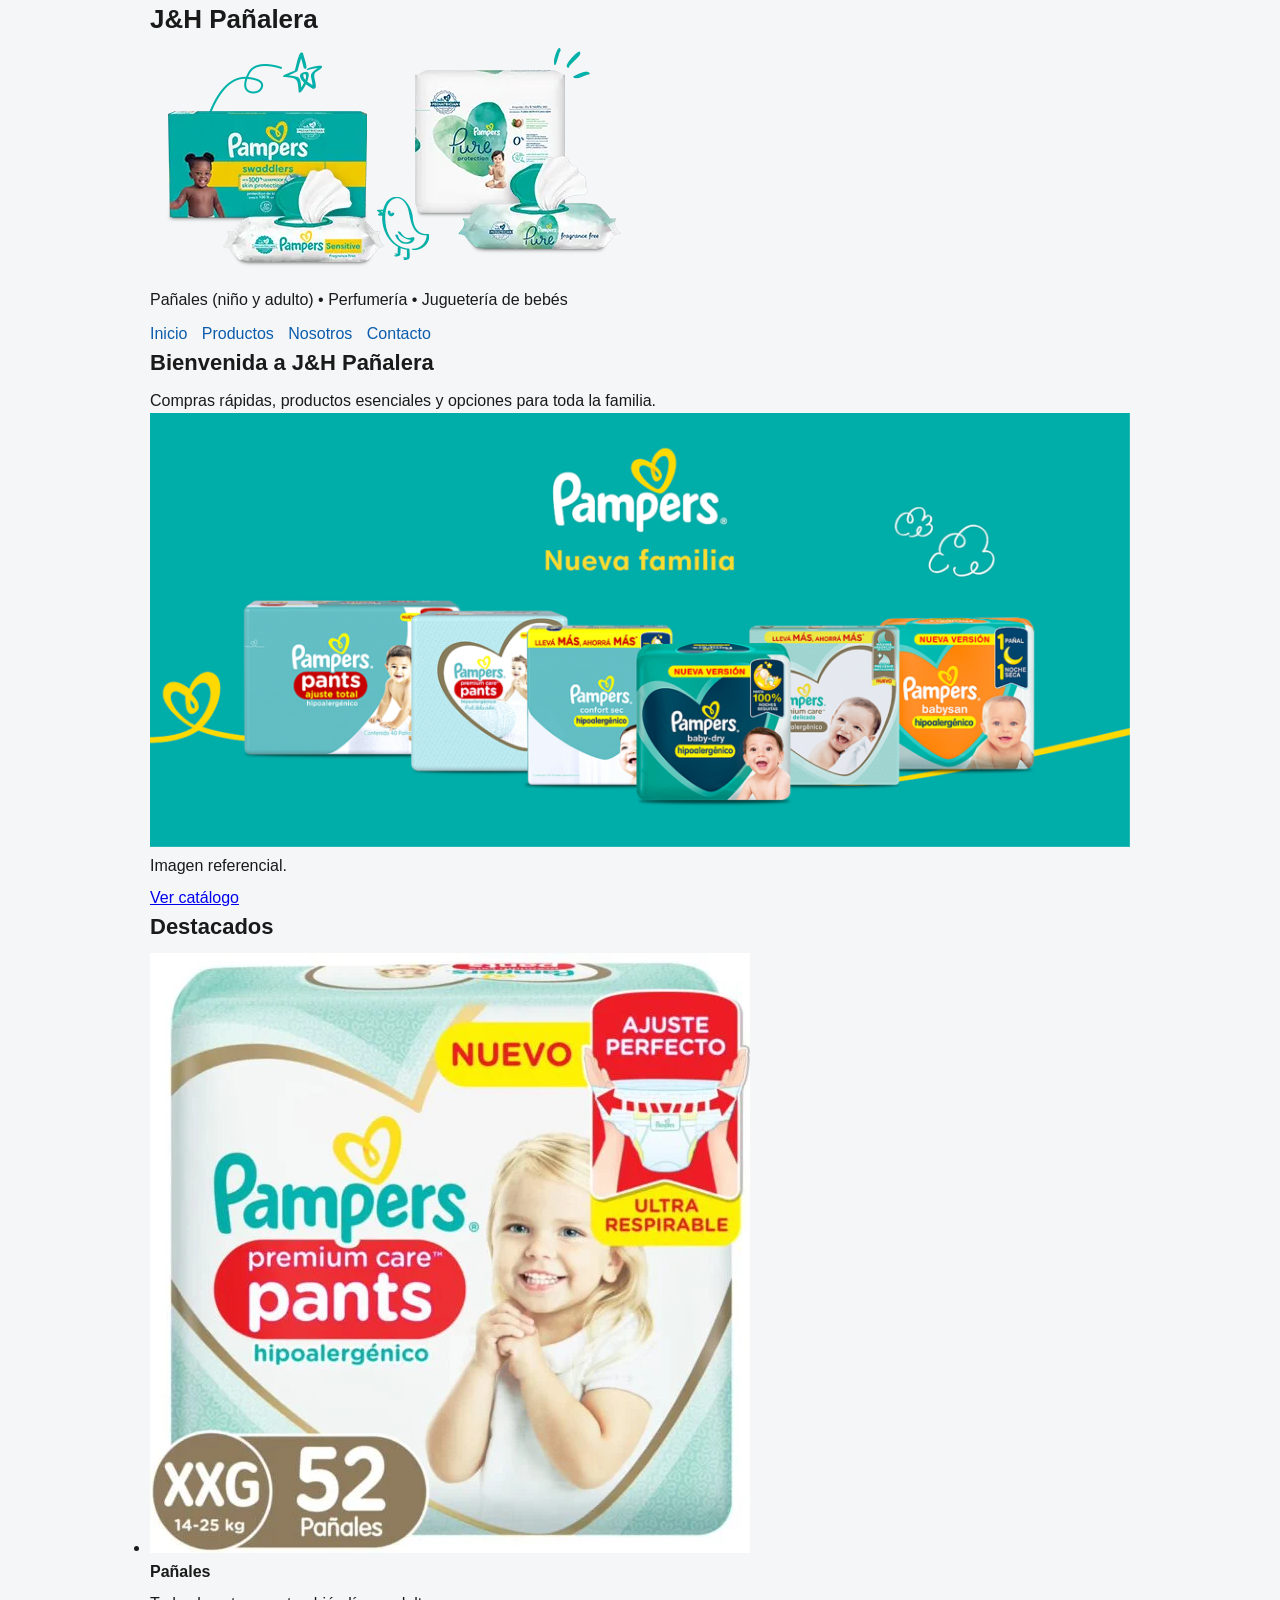
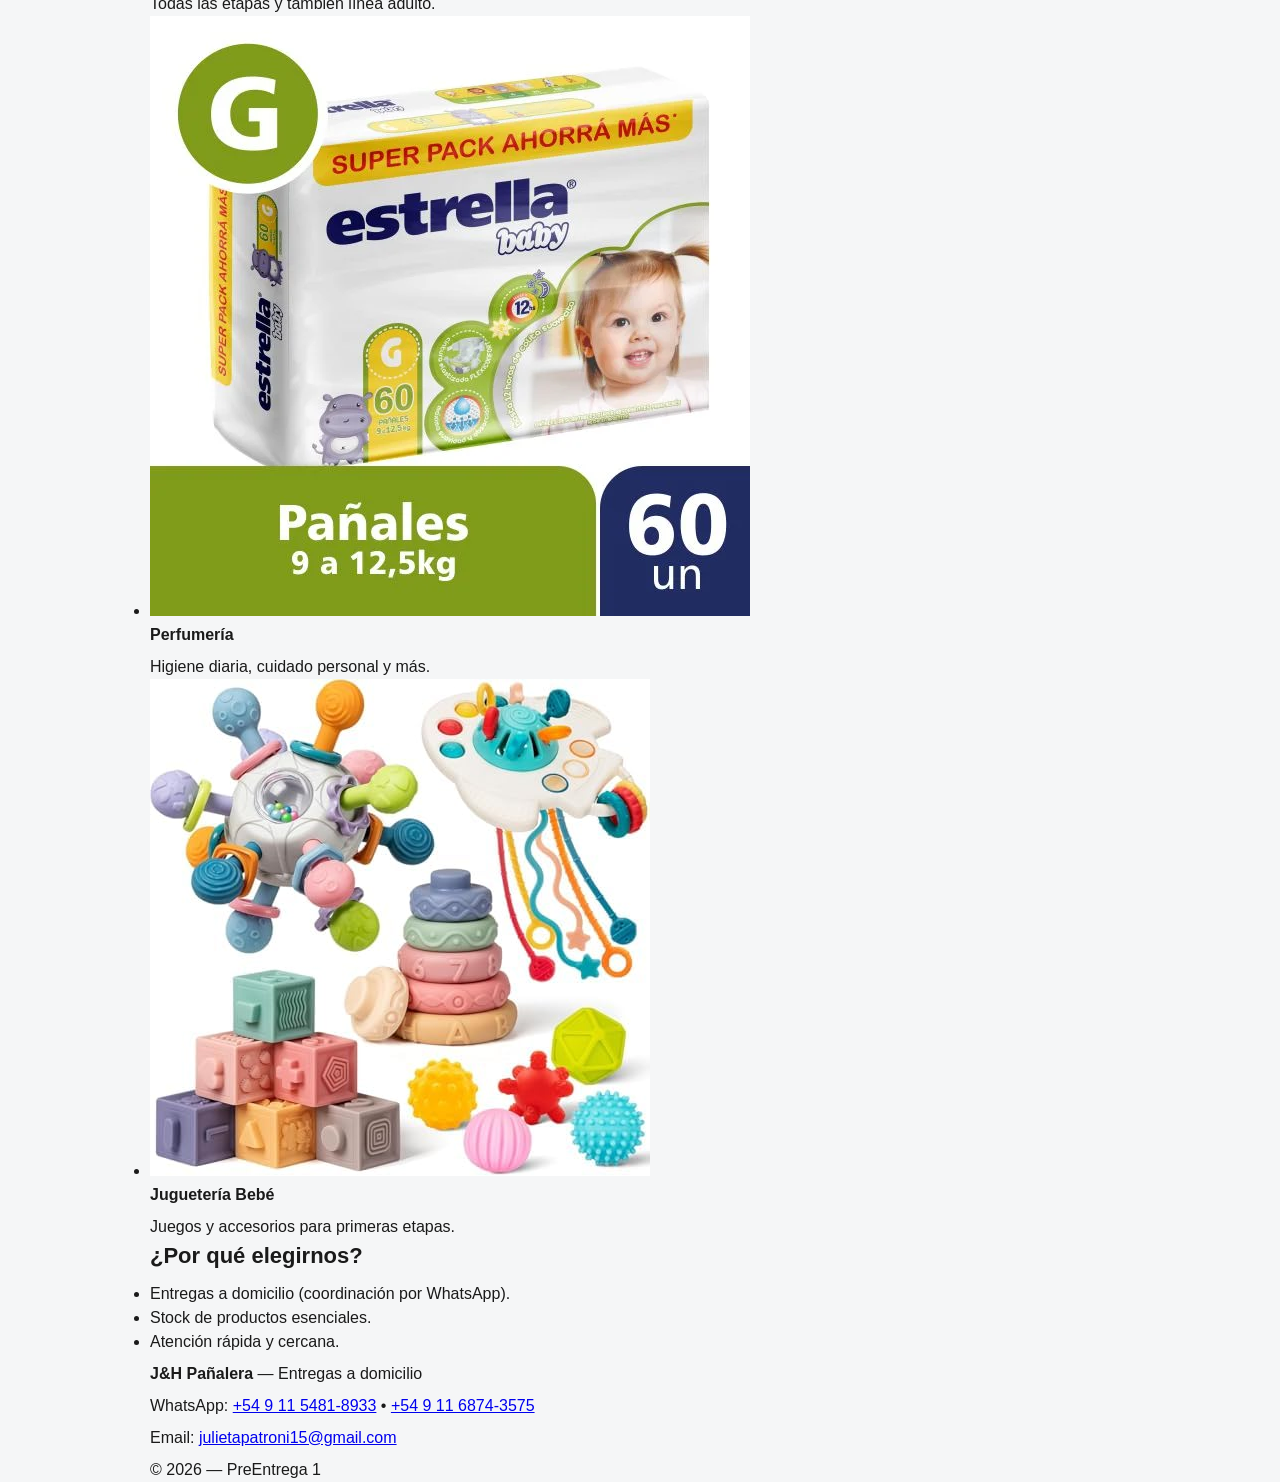
==== index.html @ 5f0626ed "1re commit" ====
<!--
  Proyecto: PreEntrega1Patroni
  Página: index.html
-->
<!doctype html>
<html lang="es">
<head>
  <meta charset="utf-8">
  <meta name="viewport" content="width=device-width, initial-scale=1">
  <title>J&amp;H Pañalera | Inicio</title>
  <link rel="stylesheet" href="css/styles.css">
</head>

<body>

<header class="site-header" id="top">
  <div class="container">
    <div class="brand">
      <h1>J&amp;H Pañalera</h1>
      <img src="img/product_catalogue_page_topbanner_D_481x234.webp" alt="">
      <p class="muted">Pañales (niño y adulto) • Perfumería • Juguetería de bebés</p>
    </div>

    <nav class="nav" aria-label="Navegación principal">
      <ul>
        <li><a href="index.html">Inicio</a></li>
        <li><a href="pages/productos.html">Productos</a></li>
        <li><a href="pages/nosotros.html">Nosotros</a></li>
        <li><a href="pages/contacto.html">Contacto</a></li>
      </ul>
    </nav>
  </div>
</header>

<main>
  <div class="container">

    
      <h2>Bienvenida a J&amp;H Pañalera</h2>
      <p>Compras rápidas, productos esenciales y opciones para toda la familia.</p>

      <figure>
        <img src="img/banner_agosto_23-1024x453.png" alt="Banner de J&amp;H Pañalera">
        <figcaption class="muted">Imagen referencial.</figcaption>
      </figure>

      <p class="cta">
        <a href="pages/productos.html">Ver catálogo</a>
      </p>
   

    
      <h2 id="titulo-destacados">Destacados</h2>

      <ul class="cards">
        <li class="card">
          <img src="img/thumbnail-9-600x600.webp" alt="Producto destacado 1: pañales">
          <h4>Pañales</h4>
          <p>Todas las etapas y también línea adulto.</p>
        </li>

        <li class="card">
          <img src="img/16096_1-1.webp" alt="Producto destacado 2: perfumería">
          <h4>Perfumería</h4>
          <p>Higiene diaria, cuidado personal y más.</p>
        </li>

        <li class="card">
          <img src="img/51p21TlgF2L._AC_.jpg" alt="Producto destacado 3: juguetería bebé">
          <h4>Juguetería Bebé</h4>
          <p>Juegos y accesorios para primeras etapas.</p>
        </li>
      </ul>
   

    
      <h2 id="titulo-beneficios">¿Por qué elegirnos?</h2>
      <ul class="bullets">
        <li>Entregas a domicilio (coordinación por WhatsApp).</li>
        <li>Stock de productos esenciales.</li>
        <li>Atención rápida y cercana.</li>
      </ul>
   

  </div>
</main>

<footer class="site-footer">
  <div class="container">
    <p><strong>J&amp;H Pañalera</strong> — Entregas a domicilio</p>
    <p class="small">
      WhatsApp:
      <a href="https://wa.me/5491154818933" target="_blank" rel="noopener">+54 9 11 5481-8933</a> •
      <a href="https://wa.me/5491168743575" target="_blank" rel="noopener">+54 9 11 6874-3575</a>
    </p>
    <p class="small">Email: <a href="mailto:julietapatroni15@gmail.com">julietapatroni15@gmail.com</a></p>
    <p class="small">© 2026 — PreEntrega 1</p>
  </div>
</footer>

</body>
</html>
---- css/styles.css ----
/* ===== RESETS ===== */
*{
  margin: 0;
  padding: 0;
}


/* ===== ETIQUETA ===== */
body{
  font-family: Arial, Helvetica, sans-serif;
  background-color: #f5f6f7;
  color: #1a1a1a;
  line-height: 1.5;
}

h1{ font-size: 26px; }
h2{ font-size: 22px; margin-bottom: 10px; }
p{ margin-top: 8px; }

img{
  max-width: 100%;
  height: auto;
}

/* ===== CLASS ===== */
.container{
  width: 92%;
  max-width: 980px;
  margin: 0 auto;
}




.nav ul{
  list-style: none;
  margin-top: 10px;
}

.nav li{
  display: inline-block;
  margin-right: 10px;
}

.nav a{
  text-decoration: none;
  color: #0b5cad;
}

.section{
  background-color: #ffffff;
  border: 1px solid #cccccc;
  padding: 14px;
  margin-top: 14px;
}

/* ===== Selectores por ID ===== */
#hero{
  border: 2px solid #0b5cad;
}

#contacto{
  border: 2px solid #1f7a35;
}


.mapa{
  width: 100%;
  height: 300px;
  border: 0;
}
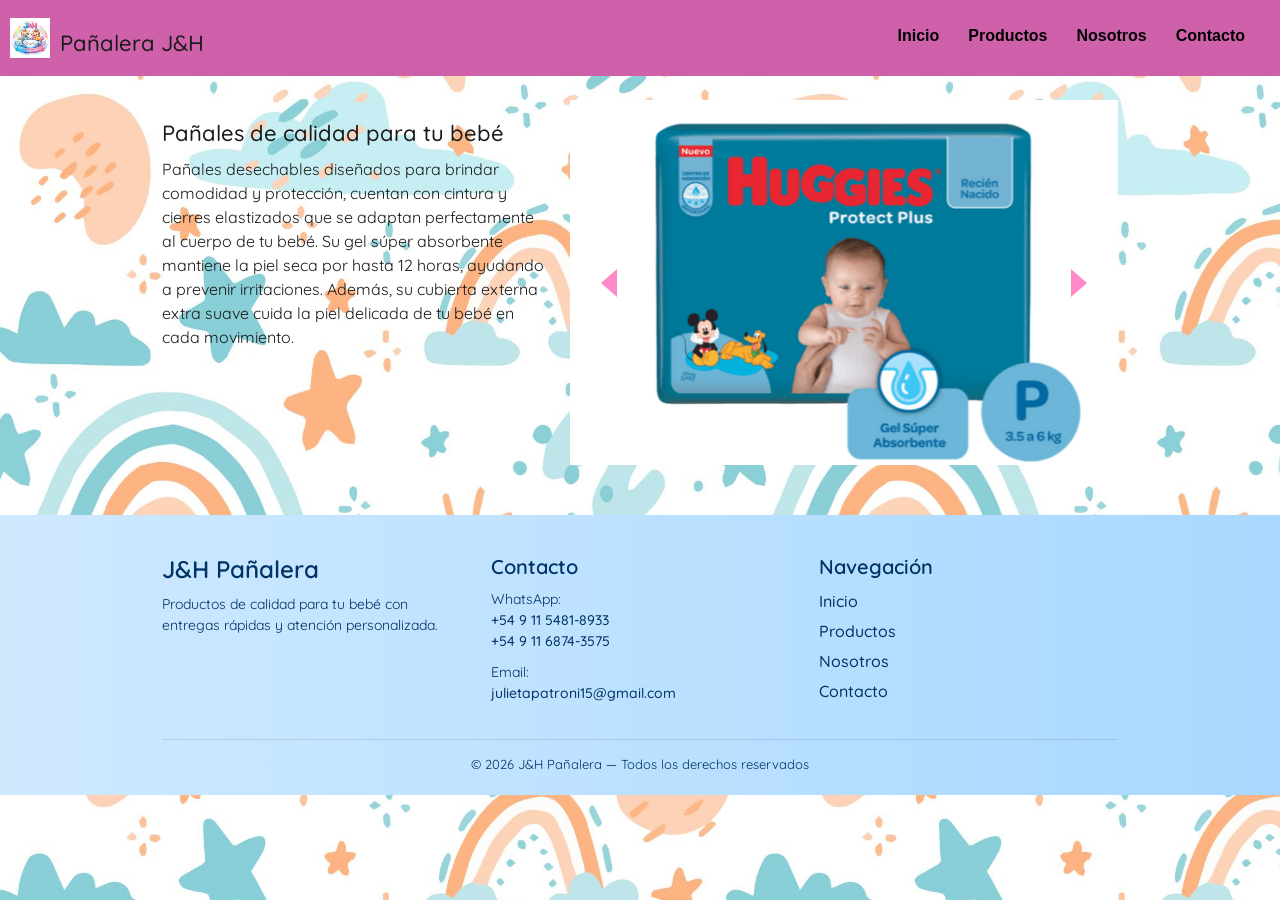
==== commit 187e865d: "Actualización del proyecto J&H Pañalera" ====
--- a/index.html
+++ b/index.html
@@ -1,102 +1,145 @@
-<!--
-  Proyecto: PreEntrega1Patroni
-  Página: index.html
--->
 <!doctype html>
 <html lang="es">
 <head>
   <meta charset="utf-8">
   <meta name="viewport" content="width=device-width, initial-scale=1">
   <title>J&amp;H Pañalera | Inicio</title>
+
+  <!-- Bootstrap -->
+  <link href="https://cdn.jsdelivr.net/npm/bootstrap@5.3.2/dist/css/bootstrap.min.css"
+        rel="stylesheet"
+        integrity="sha384-T3c6CoIi6uLrA9TneNEoa7RxnatzjcDSCmG1MXxSR1GAsXEV/Dwwykc2MPK8M2HN"
+        crossorigin="anonymous">
+
+  <!-- Google Font -->
+  <link href="https://fonts.googleapis.com/css2?family=Quicksand:wght@400;600&display=swap" rel="stylesheet">
+
+  <!-- Tu CSS -->
   <link rel="stylesheet" href="css/styles.css">
 </head>
 
 <body>
 
-<header class="site-header" id="top">
-  <div class="container">
-    <div class="brand">
-      <h1>J&amp;H Pañalera</h1>
-      <img src="img/product_catalogue_page_topbanner_D_481x234.webp" alt="">
-      <p class="muted">Pañales (niño y adulto) • Perfumería • Juguetería de bebés</p>
+<header>
+
+  <!-- BANNER -->
+  <div class="logo-jyh">
+    <img src="img/Diseño sin título.jpg" alt="Banner de J&H Pañalera">
+    <h2 class="nombre-empresa">Pañalera J&H</h2>
+  </div>
+
+  <nav class="nav" aria-label="Navegación principal">
+    <ul>
+      <li><a href="index.html">Inicio</a></li>
+      <li><a href="pages/productos.html">Productos</a></li>
+      <li><a href="pages/nosotros.html">Nosotros</a></li>
+      <li><a href="pages/contacto.html">Contacto</a></li>
+    </ul>
+  </nav>
+
+</header>
+
+<main class="container mt-4">
+
+  <div class="row align-items-start">
+
+    <!-- TEXTO -->
+    <div class="col-md-5">
+      <div class="parrafo-descripcion">
+
+        <h2>Pañales de calidad para tu bebé</h2>
+
+        <p class="parrafo_de_carrousel" id="parrafito">
+          Pañales desechables diseñados para brindar comodidad y protección,
+          cuentan con cintura y cierres elastizados que se adaptan perfectamente
+          al cuerpo de tu bebé. Su gel súper absorbente mantiene la piel seca
+          por hasta 12 horas, ayudando a prevenir irritaciones. Además,
+          su cubierta externa extra suave cuida la piel delicada de tu bebé
+          en cada movimiento.
+        </p>
+
+      </div>
     </div>
 
-    <nav class="nav" aria-label="Navegación principal">
-      <ul>
-        <li><a href="index.html">Inicio</a></li>
-        <li><a href="pages/productos.html">Productos</a></li>
-        <li><a href="pages/nosotros.html">Nosotros</a></li>
-        <li><a href="pages/contacto.html">Contacto</a></li>
-      </ul>
-    </nav>
+    <!-- CARRUSEL -->
+    <div class="col-md-7">
+      <div id="carouselExample" class="carousel slide">
+        <div class="carousel-inner">
+          <div class="carousel-item active">
+            <img src="img/protect-P-x1.png" class="d-block w-100" alt="">
+          </div>
+          <div class="carousel-item">
+            <img src="img/babydry-rn.png" class="d-block w-100" alt="">
+          </div>
+          <div class="carousel-item">
+            <img src="img/baby-sec-XG.png" class="d-block w-100" alt="">
+          </div>
+        </div>
+
+        <button class="carousel-control-prev" type="button"
+                data-bs-target="#carouselExample" data-bs-slide="prev">
+          <span class="carousel-control-prev-icon"></span>
+          <span class="visually-hidden">Previous</span>
+        </button>
+
+        <button class="carousel-control-next" type="button"
+                data-bs-target="#carouselExample" data-bs-slide="next">
+          <span class="carousel-control-next-icon"></span>
+          <span class="visually-hidden">Next</span>
+        </button>
+
+      </div>
+    </div>
+
   </div>
-</header>
 
-<main>
+</main>
+
+<footer class="footer-jyh">
   <div class="container">
 
-    
-      <h2>Bienvenida a J&amp;H Pañalera</h2>
-      <p>Compras rápidas, productos esenciales y opciones para toda la familia.</p>
+    <div class="footer-contenido">
 
-      <figure>
-        <img src="img/banner_agosto_23-1024x453.png" alt="Banner de J&amp;H Pañalera">
-        <figcaption class="muted">Imagen referencial.</figcaption>
-      </figure>
+      <div class="footer-col">
+        <h4>J&H Pañalera</h4>
+        <p>Productos de calidad para tu bebé con entregas rápidas y atención personalizada.</p>
+      </div>
 
-      <p class="cta">
-        <a href="pages/productos.html">Ver catálogo</a>
-      </p>
-   
+      <div class="footer-col">
+        <h5>Contacto</h5>
+        <p>
+          WhatsApp:<br>
+          <a href="https://wa.me/5491154818933" target="_blank">+54 9 11 5481-8933</a><br>
+          <a href="https://wa.me/5491168743575" target="_blank">+54 9 11 6874-3575</a>
+        </p>
+        <p>Email:<br>
+          <a href="mailto:julietapatroni15@gmail.com">julietapatroni15@gmail.com</a>
+        </p>
+      </div>
 
-    
-      <h2 id="titulo-destacados">Destacados</h2>
+      <div class="footer-col">
+        <h5>Navegación</h5>
+        <ul>
+          <li><a href="index.html">Inicio</a></li>
+          <li><a href="pages/productos.html">Productos</a></li>
+          <li><a href="pages/nosotros.html">Nosotros</a></li>
+          <li><a href="pages/contacto.html">Contacto</a></li>
+        </ul>
+      </div>
 
-      <ul class="cards">
-        <li class="card">
-          <img src="img/thumbnail-9-600x600.webp" alt="Producto destacado 1: pañales">
-          <h4>Pañales</h4>
-          <p>Todas las etapas y también línea adulto.</p>
-        </li>
+    </div>
 
-        <li class="card">
-          <img src="img/16096_1-1.webp" alt="Producto destacado 2: perfumería">
-          <h4>Perfumería</h4>
-          <p>Higiene diaria, cuidado personal y más.</p>
-        </li>
+    <div class="footer-bottom">
+      © 2026 J&H Pañalera — Todos los derechos reservados
+    </div>
 
-        <li class="card">
-          <img src="img/51p21TlgF2L._AC_.jpg" alt="Producto destacado 3: juguetería bebé">
-          <h4>Juguetería Bebé</h4>
-          <p>Juegos y accesorios para primeras etapas.</p>
-        </li>
-      </ul>
-   
-
-    
-      <h2 id="titulo-beneficios">¿Por qué elegirnos?</h2>
-      <ul class="bullets">
-        <li>Entregas a domicilio (coordinación por WhatsApp).</li>
-        <li>Stock de productos esenciales.</li>
-        <li>Atención rápida y cercana.</li>
-      </ul>
-   
-
-  </div>
-</main>
-
-<footer class="site-footer">
-  <div class="container">
-    <p><strong>J&amp;H Pañalera</strong> — Entregas a domicilio</p>
-    <p class="small">
-      WhatsApp:
-      <a href="https://wa.me/5491154818933" target="_blank" rel="noopener">+54 9 11 5481-8933</a> •
-      <a href="https://wa.me/5491168743575" target="_blank" rel="noopener">+54 9 11 6874-3575</a>
-    </p>
-    <p class="small">Email: <a href="mailto:julietapatroni15@gmail.com">julietapatroni15@gmail.com</a></p>
-    <p class="small">© 2026 — PreEntrega 1</p>
   </div>
 </footer>
 
+<!-- Bootstrap JS -->
+<script src="https://cdn.jsdelivr.net/npm/bootstrap@5.3.2/dist/js/bootstrap.bundle.min.js"
+        integrity="sha384-C6RzsynM9kWDrMNeT87bh95OGNyZPhcTNXj1NW7RuBCsyN/o0jlpcV8Qyq46cDfL"
+        crossorigin="anonymous"></script>
+
 </body>
-</html>
+</html>
--- a/css/styles.css
+++ b/css/styles.css
@@ -1,38 +1,68 @@
-
 /* ===== RESETS ===== */
 *{
   margin: 0;
   padding: 0;
-}
-
-
-/* ===== ETIQUETA ===== */
+  box-sizing: border-box;
+}
+
+html, body{
+  width: 100%;
+  height: 100%;
+}
+
+/* ===== BODY ===== */
 body{
-  font-family: Arial, Helvetica, sans-serif;
-  background-color: #f5f6f7;
+  margin: 0;
+  font-family: 'Quicksand', sans-serif;
   color: #1a1a1a;
   line-height: 1.5;
-}
-
+
+  background-image: url("../img/fondobebe.jpg");
+  background-size: cover;
+  background-position: center;
+  background-repeat: no-repeat;
+  background-attachment: fixed;
+}
+
+/* ===== HEADER ===== */
+header{
+  display: flex;
+  justify-content: space-between;
+  min-height: 70px;
+  background-color: rgb(206, 97, 170);
+  align-items: center;
+  padding: 10px;
+}
+
+.logo-jyh{
+  display: flex;
+  align-items: center;
+}
+
+.logo-jyh img{
+  height: 40px;
+  margin-right: 10px;
+}
+
+/* ===== TEXTOS ===== */
 h1{ font-size: 26px; }
-h2{ font-size: 22px; margin-bottom: 10px; }
+h2{ font-size: 22px; margin: 20px 0 10px 0; }
 p{ margin-top: 8px; }
 
 img{
   max-width: 100%;
   height: auto;
-}
-
-/* ===== CLASS ===== */
+  display: block;
+}
+
+/* ===== CONTENEDOR PRINCIPAL ===== */
 .container{
   width: 92%;
   max-width: 980px;
   margin: 0 auto;
 }
 
-
-
-
+/* ===== NAV ===== */
 .nav ul{
   list-style: none;
   margin-top: 10px;
@@ -40,14 +70,59 @@
 
 .nav li{
   display: inline-block;
-  margin-right: 10px;
+  margin-right: 15px;
 }
 
 .nav a{
   text-decoration: none;
-  color: #0b5cad;
-}
-
+  color: black;
+  font-weight: bold;
+  font-family: sans-serif;
+  padding-right: 10px;
+}
+
+.nav a:hover{
+  text-decoration: underline;
+  color: white;
+}
+
+@media (max-width: 700px){
+  header{
+    flex-direction: column;
+  }
+
+  nav{
+    padding: 10px 0px;
+  }
+}
+
+/* ===== BANNER ===== */
+.banner{
+  width: 100vw;
+  height: auto;
+  min-height: 150px;
+  background: linear-gradient(90deg, #ffd6ea, #cfe9ff);
+  overflow: hidden;
+  margin-left: calc(-50vw + 50%);
+  margin-top: 0;
+  margin-bottom: 0;
+  padding: 0;
+  display: flex;
+  align-items: center;
+  justify-content: center;
+  order: -1;
+}
+
+.banner img{
+  width: auto;
+  height: 100%;
+  max-width: 100%;
+  object-fit: contain;
+  object-position: center;
+  display: block;
+}
+
+/* ===== SECCIONES ===== */
 .section{
   background-color: #ffffff;
   border: 1px solid #cccccc;
@@ -55,18 +130,114 @@
   margin-top: 14px;
 }
 
-/* ===== Selectores por ID ===== */
-#hero{
-  border: 2px solid #0b5cad;
-}
-
-#contacto{
-  border: 2px solid #1f7a35;
-}
-
-
+/* ===== TARJETAS DESTACADOS ===== */
+.cards{
+  list-style: none;
+  margin-top: 15px;
+}
+
+.card{
+  background-color: #ffffff;
+  border: 1px solid #dddddd;
+  padding: 12px;
+  margin-bottom: 15px;
+}
+
+.card h4{
+  margin-top: 10px;
+}
+
+/* ===== LISTAS ===== */
+.bullets{
+  margin-top: 10px;
+  padding-left: 20px;
+}
+
+/* ===== MAPA ===== */
 .mapa{
   width: 100%;
   height: 300px;
   border: 0;
-}
+  margin-top: 15px;
+}
+
+/* ===== FOOTER ===== */
+.site-footer{
+  background-color: #ffffff;
+  padding: 15px 0;
+  margin-top: 25px;
+  border-top: 1px solid #cccccc;
+}
+
+.small{
+  font-size: 13px;
+  color: #555555;
+}
+
+/* Flechas rosa fuerte */
+.carousel-control-prev-icon {
+  background-image: url("data:image/svg+xml;charset=utf8,%3Csvg fill='%23ff1493' viewBox='0 0 16 16' xmlns='http://www.w3.org/2000/svg'%3E%3Cpath d='M11 1L3 8l8 7'/%3E%3C/svg%3E");
+}
+
+.carousel-control-next-icon {
+  background-image: url("data:image/svg+xml;charset=utf8,%3Csvg fill='%23ff1493' viewBox='0 0 16 16' xmlns='http://www.w3.org/2000/svg'%3E%3Cpath d='M5 1l8 7-8 7'/%3E%3C/svg%3E");
+}
+
+
+/* ===== FOOTER CELESTE ===== */
+.footer-jyh{
+  background: linear-gradient(90deg, #cfe9ff, #a8d8ff);
+  color: #003366;
+  padding: 40px 0 20px 0;
+  margin-top: 50px;
+}
+
+.footer-contenido{
+  display: flex;
+  justify-content: space-between;
+  gap: 30px;
+  flex-wrap: wrap;
+}
+
+.footer-col{
+  flex: 1;
+  min-width: 200px;
+}
+
+.footer-col h4,
+.footer-col h5{
+  margin-bottom: 10px;
+  font-weight: 600;
+}
+
+.footer-col p{
+  font-size: 14px;
+  margin-bottom: 10px;
+}
+
+.footer-col ul{
+  list-style: none;
+  padding: 0;
+}
+
+.footer-col ul li{
+  margin-bottom: 6px;
+}
+
+.footer-col a{
+  text-decoration: none;
+  color: #003366;
+  font-weight: 500;
+}
+
+.footer-col a:hover{
+  text-decoration: underline;
+}
+
+.footer-bottom{
+  text-align: center;
+  margin-top: 20px;
+  font-size: 13px;
+  border-top: 1px solid rgba(0,0,0,0.1);
+  padding-top: 15px;
+}
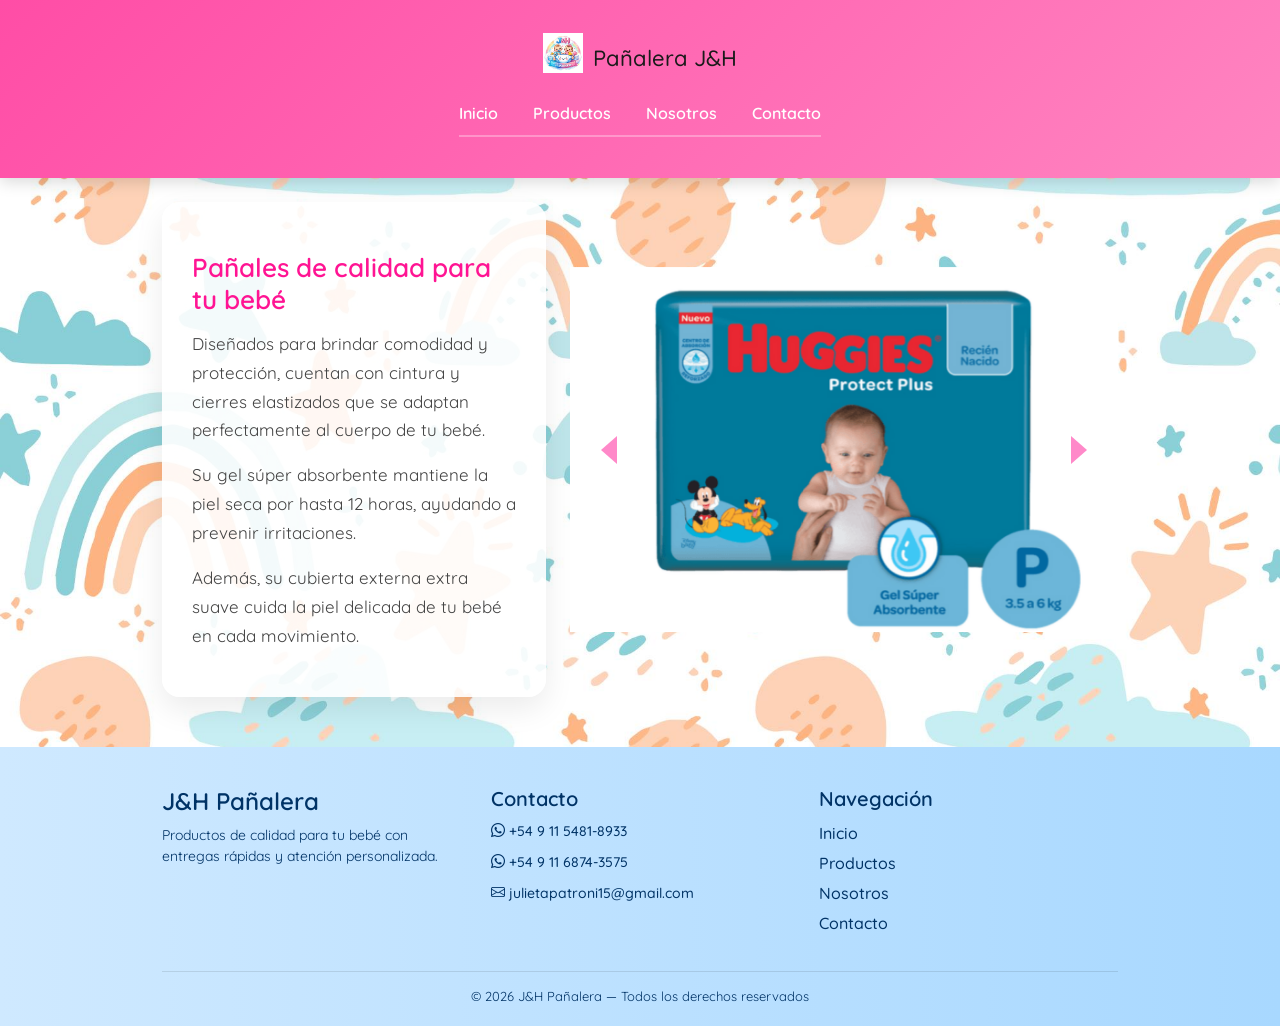
==== commit eeb3baff: "Actualización de nosotros contacto y producto repsonsive" ====
--- a/index.html
+++ b/index.html
@@ -8,11 +8,15 @@
   <!-- Bootstrap -->
   <link href="https://cdn.jsdelivr.net/npm/bootstrap@5.3.2/dist/css/bootstrap.min.css"
         rel="stylesheet"
-        integrity="sha384-T3c6CoIi6uLrA9TneNEoa7RxnatzjcDSCmG1MXxSR1GAsXEV/Dwwykc2MPK8M2HN"
         crossorigin="anonymous">
 
+  <!-- Bootstrap Icons -->
+  <link rel="stylesheet"
+        href="https://cdn.jsdelivr.net/npm/bootstrap-icons@1.11.1/font/bootstrap-icons.css">
+
   <!-- Google Font -->
-  <link href="https://fonts.googleapis.com/css2?family=Quicksand:wght@400;600&display=swap" rel="stylesheet">
+  <link href="https://fonts.googleapis.com/css2?family=Quicksand:wght@400;600;700&display=swap"
+        rel="stylesheet">
 
   <!-- Tu CSS -->
   <link rel="stylesheet" href="css/styles.css">
@@ -41,21 +45,30 @@
 
 <main class="container mt-4">
 
-  <div class="row align-items-start">
+  <div class="row align-items-center">
 
-    <!-- TEXTO -->
+    <!-- TEXTO PREMIUM -->
     <div class="col-md-5">
-      <div class="parrafo-descripcion">
+      <div class="parrafo-descripcion premium-texto">
 
-        <h2>Pañales de calidad para tu bebé</h2>
+        <h2 class="titulo-premium">
+          Pañales de calidad para tu bebé
+        </h2>
 
-        <p class="parrafo_de_carrousel" id="parrafito">
-          Pañales desechables diseñados para brindar comodidad y protección,
+        <p class="descripcion-premium">
+          Diseñados para brindar comodidad y protección,
           cuentan con cintura y cierres elastizados que se adaptan perfectamente
-          al cuerpo de tu bebé. Su gel súper absorbente mantiene la piel seca
-          por hasta 12 horas, ayudando a prevenir irritaciones. Además,
-          su cubierta externa extra suave cuida la piel delicada de tu bebé
-          en cada movimiento.
+          al cuerpo de tu bebé.
+        </p>
+
+        <p class="descripcion-premium">
+          Su gel súper absorbente mantiene la piel seca
+          por hasta 12 horas, ayudando a prevenir irritaciones.
+        </p>
+
+        <p class="descripcion-premium">
+          Además, su cubierta externa extra suave cuida la piel
+          delicada de tu bebé en cada movimiento.
         </p>
 
       </div>
@@ -79,13 +92,11 @@
         <button class="carousel-control-prev" type="button"
                 data-bs-target="#carouselExample" data-bs-slide="prev">
           <span class="carousel-control-prev-icon"></span>
-          <span class="visually-hidden">Previous</span>
         </button>
 
         <button class="carousel-control-next" type="button"
                 data-bs-target="#carouselExample" data-bs-slide="next">
           <span class="carousel-control-next-icon"></span>
-          <span class="visually-hidden">Next</span>
         </button>
 
       </div>
@@ -107,14 +118,28 @@
 
       <div class="footer-col">
         <h5>Contacto</h5>
+
         <p>
-          WhatsApp:<br>
-          <a href="https://wa.me/5491154818933" target="_blank">+54 9 11 5481-8933</a><br>
-          <a href="https://wa.me/5491168743575" target="_blank">+54 9 11 6874-3575</a>
+          <i class="bi bi-whatsapp footer-icon whatsapp"></i>
+          <a href="https://wa.me/5491154818933" target="_blank">
+            +54 9 11 5481-8933
+          </a>
         </p>
-        <p>Email:<br>
-          <a href="mailto:julietapatroni15@gmail.com">julietapatroni15@gmail.com</a>
+
+        <p>
+          <i class="bi bi-whatsapp footer-icon whatsapp"></i>
+          <a href="https://wa.me/5491168743575" target="_blank">
+            +54 9 11 6874-3575
+          </a>
         </p>
+
+        <p>
+          <i class="bi bi-envelope footer-icon mail"></i>
+          <a href="mailto:julietapatroni15@gmail.com">
+            julietapatroni15@gmail.com
+          </a>
+        </p>
+
       </div>
 
       <div class="footer-col">
@@ -136,10 +161,7 @@
   </div>
 </footer>
 
-<!-- Bootstrap JS -->
-<script src="https://cdn.jsdelivr.net/npm/bootstrap@5.3.2/dist/js/bootstrap.bundle.min.js"
-        integrity="sha384-C6RzsynM9kWDrMNeT87bh95OGNyZPhcTNXj1NW7RuBCsyN/o0jlpcV8Qyq46cDfL"
-        crossorigin="anonymous"></script>
+<script src="https://cdn.jsdelivr.net/npm/bootstrap@5.3.2/dist/js/bootstrap.bundle.min.js"></script>
 
 </body>
 </html>
--- a/css/styles.css
+++ b/css/styles.css
@@ -24,19 +24,23 @@
   background-attachment: fixed;
 }
 
-/* ===== HEADER ===== */
+/* ===== HEADER PREMIUM ===== */
 header{
   display: flex;
-  justify-content: space-between;
-  min-height: 70px;
-  background-color: rgb(206, 97, 170);
+  flex-direction: column;
   align-items: center;
-  padding: 10px;
+  justify-content: center;
+  padding: 25px 10px;
+  text-align: center;
+
+  background: linear-gradient(135deg, #ff4da6, #ff85c1);
+  box-shadow: 0 4px 15px rgba(0,0,0,0.15);
 }
 
 .logo-jyh{
   display: flex;
   align-items: center;
+  justify-content: center;
 }
 
 .logo-jyh img{
@@ -45,8 +49,17 @@
 }
 
 /* ===== TEXTOS ===== */
-h1{ font-size: 26px; }
-h2{ font-size: 22px; margin: 20px 0 10px 0; }
+h1{ 
+  font-size: 26px; 
+  color: white;
+  font-weight: 700;
+}
+
+h2{ 
+  font-size: 22px; 
+  margin: 20px 0 10px 0; 
+}
+
 p{ margin-top: 8px; }
 
 img{
@@ -62,37 +75,55 @@
   margin: 0 auto;
 }
 
-/* ===== NAV ===== */
+/* ===== NAV PREMIUM ===== */
 .nav ul{
   list-style: none;
-  margin-top: 10px;
+  display: flex;
+  justify-content: center;
+  gap: 35px;
+  margin-top: 20px;
+  padding: 0;
+  border-bottom: 2px solid rgba(255,255,255,0.3);
+  padding-bottom: 10px;
 }
 
 .nav li{
   display: inline-block;
-  margin-right: 15px;
 }
 
 .nav a{
+  position: relative;
   text-decoration: none;
-  color: black;
-  font-weight: bold;
-  font-family: sans-serif;
-  padding-right: 10px;
+  color: white;
+  font-weight: 600;
+  font-size: 16px;
+  transition: color 0.3s ease;
+}
+
+.nav a::after{
+  content: "";
+  position: absolute;
+  left: 0;
+  bottom: -6px;
+  width: 0%;
+  height: 2px;
+  background-color: white;
+  transition: width 0.3s ease;
+}
+
+.nav a:hover::after{
+  width: 100%;
 }
 
 .nav a:hover{
-  text-decoration: underline;
-  color: white;
-}
-
+  color: #ffe6f3;
+}
+
+/* ===== RESPONSIVE ===== */
 @media (max-width: 700px){
-  header{
-    flex-direction: column;
-  }
-
-  nav{
-    padding: 10px 0px;
+  .nav ul{
+    flex-wrap: wrap;
+    gap: 18px;
   }
 }
 
@@ -104,13 +135,10 @@
   background: linear-gradient(90deg, #ffd6ea, #cfe9ff);
   overflow: hidden;
   margin-left: calc(-50vw + 50%);
-  margin-top: 0;
-  margin-bottom: 0;
   padding: 0;
   display: flex;
   align-items: center;
   justify-content: center;
-  order: -1;
 }
 
 .banner img{
@@ -130,7 +158,7 @@
   margin-top: 14px;
 }
 
-/* ===== TARJETAS DESTACADOS ===== */
+/* ===== TARJETAS ===== */
 .cards{
   list-style: none;
   margin-top: 15px;
@@ -161,7 +189,7 @@
   margin-top: 15px;
 }
 
-/* ===== FOOTER ===== */
+/* ===== FOOTER ORIGINAL (NO TOCADO) ===== */
 .site-footer{
   background-color: #ffffff;
   padding: 15px 0;
@@ -174,17 +202,7 @@
   color: #555555;
 }
 
-/* Flechas rosa fuerte */
-.carousel-control-prev-icon {
-  background-image: url("data:image/svg+xml;charset=utf8,%3Csvg fill='%23ff1493' viewBox='0 0 16 16' xmlns='http://www.w3.org/2000/svg'%3E%3Cpath d='M11 1L3 8l8 7'/%3E%3C/svg%3E");
-}
-
-.carousel-control-next-icon {
-  background-image: url("data:image/svg+xml;charset=utf8,%3Csvg fill='%23ff1493' viewBox='0 0 16 16' xmlns='http://www.w3.org/2000/svg'%3E%3Cpath d='M5 1l8 7-8 7'/%3E%3C/svg%3E");
-}
-
-
-/* ===== FOOTER CELESTE ===== */
+/* ===== FOOTER CELESTE (TU VERSIÓN) ===== */
 .footer-jyh{
   background: linear-gradient(90deg, #cfe9ff, #a8d8ff);
   color: #003366;
@@ -241,3 +259,500 @@
   border-top: 1px solid rgba(0,0,0,0.1);
   padding-top: 15px;
 }
+
+/* ===== TEXTO PRODUCTO ===== */
+.parrafo-descripcion{
+  background-color: rgba(255,255,255,0.85);
+  padding: 20px;
+  border-radius: 12px;
+}
+
+.parrafo-descripcion h2{
+  font-weight: 600;
+  font-size: 26px;
+  color: #ff1493;
+  margin-bottom: 15px;
+}
+
+.parrafo-descripcion p{
+  font-size: 17px;
+  line-height: 1.7;
+  color: #444444;
+}
+
+/* ===== CAROUSEL FLECHAS ===== */
+.carousel-control-prev-icon {
+  background-image: url("data:image/svg+xml;charset=utf8,%3Csvg fill='%23ff1493' viewBox='0 0 16 16' xmlns='http://www.w3.org/2000/svg'%3E%3Cpath d='M11 1L3 8l8 7'/%3E%3C/svg%3E");
+}
+
+.carousel-control-next-icon {
+  background-image: url("data:image/svg+xml;charset=utf8,%3Csvg fill='%23ff1493' viewBox='0 0 16 16' xmlns='http://www.w3.org/2000/svg'%3E%3Cpath d='M5 1l8 7-8 7'/%3E%3C/svg%3E");
+}
+
+/* ===== SECCION PRODUCTOS FONDO ===== */
+#seccion-productos{
+  background-image: url("../img/bannerjyh.png");
+  background-size: cover;
+  background-position: center;
+  background-repeat: no-repeat;
+  padding: 50px;
+  border-radius: 10px;
+  position: relative;
+  overflow: hidden;
+}
+
+#seccion-productos::before{
+  content: "";
+  position: absolute;
+  inset: 0;
+  background: rgba(255,255,255,0.75);
+}
+
+#seccion-productos *{
+  position: relative;
+}
+
+
+<!--responsive--->
+
+/* ===========================
+   RESPONSIVE (MÓVIL/TABLET)
+   =========================== */
+@media (max-width: 768px){
+
+  /* Header: que todo quede centrado y el menú baje */
+  header{
+    padding: 18px 10px;
+  }
+
+  .logo-jyh{
+    flex-direction: column;
+    gap: 8px;
+  }
+
+  .logo-jyh img{
+    margin-right: 0;
+  }
+
+  .nav ul{
+    gap: 16px;
+    flex-wrap: wrap;
+    padding-bottom: 10px;
+  }
+
+  /* Sección productos: menos padding para que no se vea gigante */
+  #seccion-productos{
+    padding: 25px;
+  }
+
+  /* Texto del home: que no quede enorme */
+  .parrafo-descripcion{
+    padding: 15px;
+  }
+
+  .parrafo-descripcion h2{
+    font-size: 22px;
+  }
+
+  .parrafo-descripcion p{
+    font-size: 15px;
+  }
+
+  /* Cards: que ocupen todo el ancho */
+  .card{
+    width: 100%;
+  }
+
+  /* Footer: columnas una debajo de otra */
+  .footer-contenido{
+    flex-direction: column;
+    gap: 20px;
+  }
+
+  .footer-col{
+    min-width: 100%;
+  }
+}
+
+/* Extra: pantallas muy chicas */
+@media (max-width: 480px){
+  .nav ul{
+    gap: 12px;
+  }
+
+  #seccion-productos{
+    padding: 18px;
+  }
+}
+
+
+
+
+/* ===== ESTILO PREMIUM SECCIÓN PRODUCTOS ===== */
+
+#seccion-productos{
+  text-align: center;
+  color: #2c3e50; /* azul gris elegante */
+}
+
+#seccion-productos h2{
+  font-family: 'Quicksand', sans-serif;
+  font-weight: 700;
+  font-size: 34px;
+  color: #ff1493; /* rosa fuerte */
+  margin-bottom: 10px;
+  text-shadow: 0 2px 8px rgba(0,0,0,0.15);
+}
+
+#seccion-productos .muted{
+  font-size: 18px;
+  font-weight: 500;
+  color: #444;
+  margin-bottom: 20px;
+}
+
+#seccion-productos p{
+  font-size: 17px;
+}
+
+.tag{
+  display: inline-block;
+  background-color: #ffffff;
+  color: #ff1493;
+  padding: 8px 18px;
+  margin: 5px;
+  border-radius: 25px;
+  font-weight: 600;
+  box-shadow: 0 4px 12px rgba(0,0,0,0.08);
+  transition: all 0.3s ease;
+}
+
+.tag:hover{
+  background-color: #ff1493;
+  color: white;
+  transform: translateY(-3px);
+}
+
+
+
+/* ===== TEXTO IMPORTANTE ===== */
+
+.premium-texto{
+  background: rgba(255,255,255,0.9);
+  padding: 30px;
+  border-radius: 18px;
+  box-shadow: 0 12px 30px rgba(0,0,0,0.08);
+}
+
+.titulo-premium{
+  font-family: 'Quicksand', sans-serif;
+  font-weight: 700;
+  font-size: 30px;
+  color: #ff1493;
+  margin-bottom: 15px;
+}
+
+.descripcion-premium{
+  font-family: 'Quicksand', sans-serif;
+  font-size: 16px;
+  color: #444;
+  line-height: 1.7;
+}
+
+/* =========================
+   NOSOTROS - ESTILO TODDLER
+   ========================= */
+
+.nosotros-hero{
+  border-radius: 14px;
+  overflow: hidden;
+  background: rgba(255,255,255,0.92);
+  box-shadow: 0 14px 30px rgba(0,0,0,0.08);
+}
+
+/* Imagen grande a la izquierda */
+.nosotros-hero-img{
+  width: 100%;
+  height: 100%;
+  min-height: 320px;
+  object-fit: cover;
+  display: block;
+}
+
+/* Panel de texto a la derecha */
+.nosotros-hero-text{
+  padding: 32px;
+  height: 100%;
+}
+
+.nosotros-title{
+  font-size: 32px;
+  font-weight: 700;
+  margin-bottom: 10px;
+  color: #111;
+}
+
+.nosotros-subtitle{
+  font-size: 22px;
+  font-weight: 700;
+  margin-bottom: 14px;
+  color: #ff1493; /* rosa fuerte */
+}
+
+.nosotros-hero-text p{
+  font-size: 16px;
+  line-height: 1.7;
+  margin-bottom: 12px;
+  color: #222;
+}
+
+.nosotros-muted{
+  color: #555;
+}
+
+/* Cards de misión/visión/valores */
+.nosotros-card{
+  background: rgba(255,255,255,0.92);
+  border-radius: 14px;
+  padding: 18px 18px;
+  box-shadow: 0 10px 24px rgba(0,0,0,0.06);
+  height: 100%;
+}
+
+.nosotros-card h3{
+  font-size: 18px;
+  font-weight: 700;
+  margin-bottom: 8px;
+  color: #111;
+}
+
+/* Responsive: en móvil se apila */
+@media (max-width: 991px){
+  .nosotros-hero-text{
+    padding: 22px;
+  }
+  .nosotros-title{
+    font-size: 28px;
+  }
+}
+
+
+
+/* =========================
+   RESPONSIVE NOSOTROS
+   ========================= */
+
+/* Ajuste general: que no se rompa el contenedor */
+.nosotros-hero{
+  width: 100%;
+}
+
+/* Imagen siempre bien recortada */
+.nosotros-hero-img{
+  width: 100%;
+  height: 100%;
+  object-fit: cover;
+}
+
+/* Tablets y menos */
+@media (max-width: 991px){
+  .nosotros-hero-text{
+    padding: 22px;
+  }
+
+  .nosotros-title{
+    font-size: 26px;
+  }
+
+  .nosotros-subtitle{
+    font-size: 20px;
+  }
+
+  .nosotros-hero-text p{
+    font-size: 15px;
+  }
+
+  /* La imagen no tan alta en mobile/tablet */
+  .nosotros-hero-img{
+    min-height: 220px;
+    max-height: 260px;
+  }
+}
+
+/* Celulares */
+@media (max-width: 576px){
+  .nosotros-hero-text{
+    padding: 18px;
+  }
+
+  .nosotros-title{
+    font-size: 24px;
+  }
+
+  .nosotros-subtitle{
+    font-size: 18px;
+  }
+
+  .nosotros-hero-text p{
+    font-size: 14px;
+    line-height: 1.6;
+  }
+
+  /* imagen más bajita */
+  .nosotros-hero-img{
+    min-height: 180px;
+    max-height: 220px;
+  }
+}
+
+<!-- =========================
+   ESTILO PREMIUM CONTACTO
+   ========================= -->
+
+   /* =========================
+   CONTACTO - LAYOUT PRO
+   ========================= */
+
+.contacto-wrap{
+  padding: 0;
+}
+
+.contacto-card{
+  background: rgba(255,255,255,0.92);
+  border-radius: 14px;
+  padding: 22px;
+  box-shadow: 0 12px 28px rgba(0,0,0,0.08);
+}
+
+.contacto-title{
+  margin: 0 0 6px 0;
+  font-size: 28px;
+  font-weight: 700;
+  color: #111;
+}
+
+.contacto-subtitle{
+  margin: 0 0 18px 0;
+  color: #555;
+  font-size: 14px;
+}
+
+.contacto-mini-title{
+  margin: 0 0 10px 0;
+  font-size: 18px;
+  font-weight: 700;
+  color: #111;
+}
+
+.contacto-item{
+  display: flex;
+  gap: 12px;
+  align-items: flex-start;
+  margin-bottom: 14px;
+}
+
+.contacto-icon{
+  font-size: 20px;
+  line-height: 1;
+  margin-top: 2px;
+}
+
+.contacto-icon.wa{ color: #25D366; }
+.contacto-icon.mail{ color: #1061b1; }
+.contacto-icon.geo{ color: #ff1493; }
+
+.contacto-label{
+  font-size: 12px;
+  color: #777;
+  margin-bottom: 2px;
+}
+
+.contacto-link{
+  text-decoration: none;
+  font-weight: 600;
+  color: #111;
+}
+
+.contacto-link:hover{
+  text-decoration: underline;
+}
+
+.contacto-text{
+  color: #111;
+  font-weight: 600;
+}
+
+.contacto-sep{
+  margin: 16px 0;
+  border: 0;
+  border-top: 1px solid rgba(0,0,0,0.10);
+}
+
+/* Mapa */
+.contacto-mapa{
+  width: 100%;
+  height: 420px;
+  border: 0;
+  border-radius: 12px;
+}
+
+/* Responsive */
+@media (max-width: 991px){
+  .contacto-title{ font-size: 24px; }
+  .contacto-card{ padding: 18px; }
+  .contacto-mapa{ height: 320px; }
+}
+
+
+/* ===== CONTACTO RESPONSIVE EXTRA ===== */
+@media (max-width: 991px){
+  .contacto-card{
+    border-radius: 12px;
+  }
+  .contacto-mapa{
+    height: 300px;
+  }
+}
+
+@media (max-width: 575px){
+  .contacto-title{
+    font-size: 22px;
+  }
+  .contacto-subtitle{
+    font-size: 13px;
+  }
+  .contacto-item{
+    gap: 10px;
+  }
+  .contacto-icon{
+    font-size: 18px;
+  }
+  .contacto-mapa{
+    height: 260px;
+    border-radius: 10px;
+  }
+}
+
+/* ===== HEADER RESPONSIVE ===== */
+@media (max-width: 700px){
+  header{
+    flex-direction: column;
+    align-items: center;
+    text-align: center;
+    gap: 10px;
+  }
+
+  .logo-jyh{
+    justify-content: center;
+  }
+
+  .nav ul{
+    padding: 0;
+    margin-top: 0;
+  }
+
+  .nav li{
+    display: inline-block;
+    margin: 6px 10px;
+  }
+}
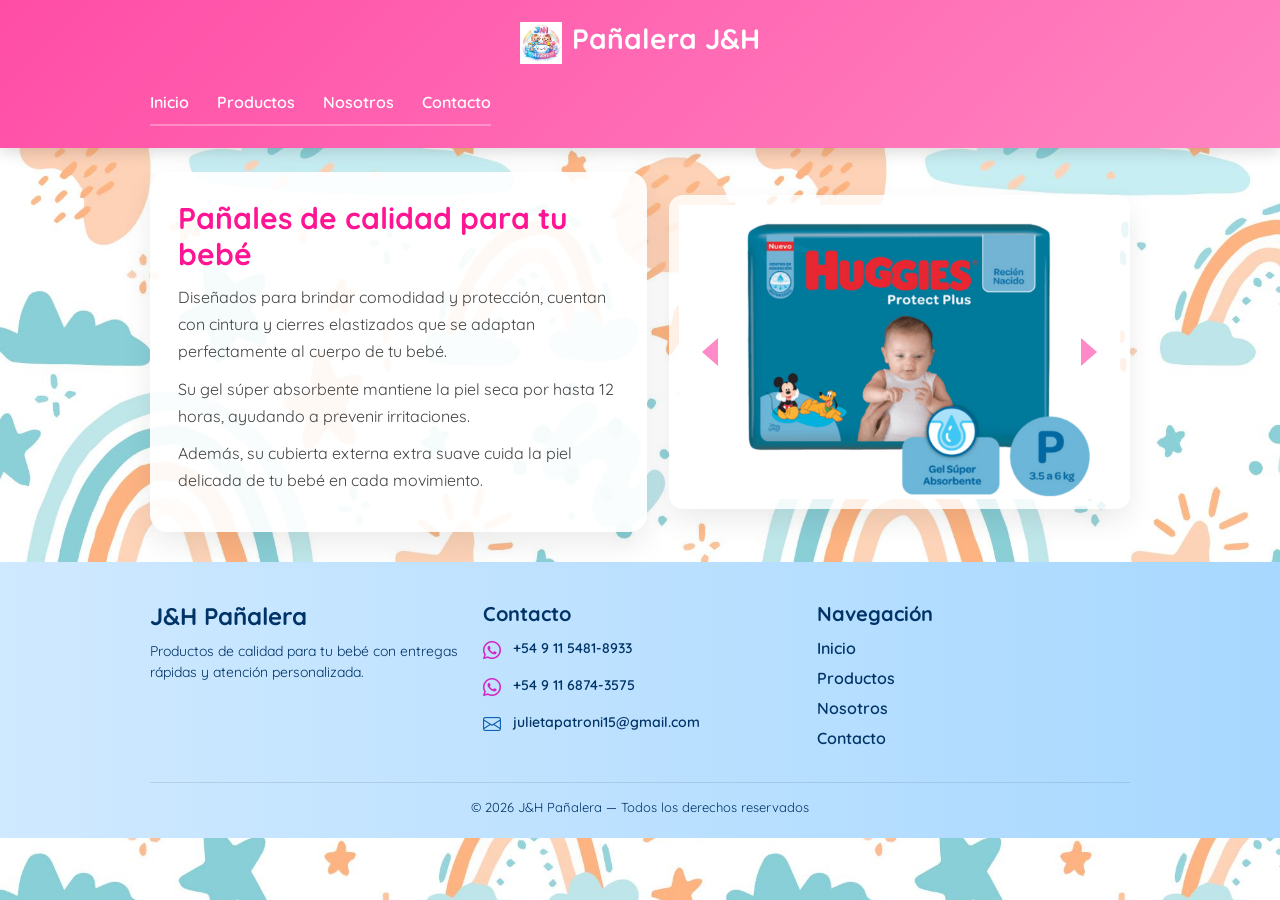
==== commit cd22d674: "Actualización del responsive" ====
--- a/index.html
+++ b/index.html
@@ -5,18 +5,14 @@
   <meta name="viewport" content="width=device-width, initial-scale=1">
   <title>J&amp;H Pañalera | Inicio</title>
 
-  <!-- Bootstrap -->
-  <link href="https://cdn.jsdelivr.net/npm/bootstrap@5.3.2/dist/css/bootstrap.min.css"
-        rel="stylesheet"
-        crossorigin="anonymous">
+  <!-- Bootstrap (solo para el Carousel) -->
+  <link href="https://cdn.jsdelivr.net/npm/bootstrap@5.3.2/dist/css/bootstrap.min.css" rel="stylesheet" crossorigin="anonymous">
 
   <!-- Bootstrap Icons -->
-  <link rel="stylesheet"
-        href="https://cdn.jsdelivr.net/npm/bootstrap-icons@1.11.1/font/bootstrap-icons.css">
+  <link rel="stylesheet" href="https://cdn.jsdelivr.net/npm/bootstrap-icons@1.11.1/font/bootstrap-icons.css">
 
   <!-- Google Font -->
-  <link href="https://fonts.googleapis.com/css2?family=Quicksand:wght@400;600;700&display=swap"
-        rel="stylesheet">
+  <link href="https://fonts.googleapis.com/css2?family=Quicksand:wght@400;600;700&display=swap" rel="stylesheet">
 
   <!-- Tu CSS -->
   <link rel="stylesheet" href="css/styles.css">
@@ -24,144 +20,117 @@
 
 <body>
 
-<header>
+<header class="site-header">
+  <div class="header-inner">
+    <div class="logo-jyh">
+      <img src="img/Diseño sin título.jpg" alt="Logo J&H Pañalera">
+      <h1 class="nombre-empresa">Pañalera J&amp;H</h1>
+    </div>
 
-  <!-- BANNER -->
-  <div class="logo-jyh">
-    <img src="img/Diseño sin título.jpg" alt="Banner de J&H Pañalera">
-    <h2 class="nombre-empresa">Pañalera J&H</h2>
+    <nav class="nav" aria-label="Navegación principal">
+      <ul>
+        <li><a href="index.html">Inicio</a></li>
+        <li><a href="pages/productos.html">Productos</a></li>
+        <li><a href="pages/nosotros.html">Nosotros</a></li>
+        <li><a href="pages/contacto.html">Contacto</a></li>
+      </ul>
+    </nav>
   </div>
-
-  <nav class="nav" aria-label="Navegación principal">
-    <ul>
-      <li><a href="index.html">Inicio</a></li>
-      <li><a href="pages/productos.html">Productos</a></li>
-      <li><a href="pages/nosotros.html">Nosotros</a></li>
-      <li><a href="pages/contacto.html">Contacto</a></li>
-    </ul>
-  </nav>
-
 </header>
 
-<main class="container mt-4">
+<main class="page">
+  <section class="home-layout">
 
-  <div class="row align-items-center">
+    <div class="premium-texto">
+      <h2 class="titulo-premium">Pañales de calidad para tu bebé</h2>
 
-    <!-- TEXTO PREMIUM -->
-    <div class="col-md-5">
-      <div class="parrafo-descripcion premium-texto">
+      <p class="descripcion-premium">
+        Diseñados para brindar comodidad y protección, cuentan con cintura y cierres elastizados
+        que se adaptan perfectamente al cuerpo de tu bebé.
+      </p>
 
-        <h2 class="titulo-premium">
-          Pañales de calidad para tu bebé
-        </h2>
+      <p class="descripcion-premium">
+        Su gel súper absorbente mantiene la piel seca por hasta 12 horas, ayudando a prevenir irritaciones.
+      </p>
 
-        <p class="descripcion-premium">
-          Diseñados para brindar comodidad y protección,
-          cuentan con cintura y cierres elastizados que se adaptan perfectamente
-          al cuerpo de tu bebé.
-        </p>
+      <p class="descripcion-premium">
+        Además, su cubierta externa extra suave cuida la piel delicada de tu bebé en cada movimiento.
+      </p>
+    </div>
 
-        <p class="descripcion-premium">
-          Su gel súper absorbente mantiene la piel seca
-          por hasta 12 horas, ayudando a prevenir irritaciones.
-        </p>
+    <div class="home-carousel">
+      <div id="carouselExample" class="carousel slide">
+        <div class="carousel-inner">
+          <div class="carousel-item active">
+            <img src="img/protect-P-x1.png" class="d-block w-100" alt="Pañales Protect Plus">
+          </div>
+          <div class="carousel-item">
+            <img src="img/babydry-rn.png" class="d-block w-100" alt="Pañales Baby Dry RN">
+          </div>
+          <div class="carousel-item">
+            <img src="img/baby-sec-XG.png" class="d-block w-100" alt="Pañales Baby Sec XG">
+          </div>
+        </div>
 
-        <p class="descripcion-premium">
-          Además, su cubierta externa extra suave cuida la piel
-          delicada de tu bebé en cada movimiento.
-        </p>
+        <button class="carousel-control-prev" type="button" data-bs-target="#carouselExample" data-bs-slide="prev">
+          <span class="carousel-control-prev-icon" aria-hidden="true"></span>
+          <span class="visually-hidden">Anterior</span>
+        </button>
 
+        <button class="carousel-control-next" type="button" data-bs-target="#carouselExample" data-bs-slide="next">
+          <span class="carousel-control-next-icon" aria-hidden="true"></span>
+          <span class="visually-hidden">Siguiente</span>
+        </button>
       </div>
     </div>
 
-    <!-- CARRUSEL -->
-    <div class="col-md-7">
-      <div id="carouselExample" class="carousel slide">
-        <div class="carousel-inner">
-          <div class="carousel-item active">
-            <img src="img/protect-P-x1.png" class="d-block w-100" alt="">
-          </div>
-          <div class="carousel-item">
-            <img src="img/babydry-rn.png" class="d-block w-100" alt="">
-          </div>
-          <div class="carousel-item">
-            <img src="img/baby-sec-XG.png" class="d-block w-100" alt="">
-          </div>
-        </div>
+  </section>
+</main>
 
-        <button class="carousel-control-prev" type="button"
-                data-bs-target="#carouselExample" data-bs-slide="prev">
-          <span class="carousel-control-prev-icon"></span>
-        </button>
+<footer class="footer-jyh">
+  <div class="footer-inner">
 
-        <button class="carousel-control-next" type="button"
-                data-bs-target="#carouselExample" data-bs-slide="next">
-          <span class="carousel-control-next-icon"></span>
-        </button>
+    <div class="footer-col">
+      <h4>J&amp;H Pañalera</h4>
+      <p>Productos de calidad para tu bebé con entregas rápidas y atención personalizada.</p>
+    </div>
 
-      </div>
+    <div class="footer-col">
+      <h5>Contacto</h5>
+
+      <p>
+        <i class="bi bi-whatsapp footer-icon whatsapp"></i>
+        <a href="https://wa.me/5491154818933" target="_blank" rel="noopener">+54 9 11 5481-8933</a>
+      </p>
+
+      <p>
+        <i class="bi bi-whatsapp footer-icon whatsapp"></i>
+        <a href="https://wa.me/5491168743575" target="_blank" rel="noopener">+54 9 11 6874-3575</a>
+      </p>
+
+      <p>
+        <i class="bi bi-envelope footer-icon mail"></i>
+        <a href="mailto:julietapatroni15@gmail.com">julietapatroni15@gmail.com</a>
+      </p>
+    </div>
+
+    <div class="footer-col">
+      <h5>Navegación</h5>
+      <ul>
+        <li><a href="index.html">Inicio</a></li>
+        <li><a href="pages/productos.html">Productos</a></li>
+        <li><a href="pages/nosotros.html">Nosotros</a></li>
+        <li><a href="pages/contacto.html">Contacto</a></li>
+      </ul>
     </div>
 
   </div>
 
-</main>
-
-<footer class="footer-jyh">
-  <div class="container">
-
-    <div class="footer-contenido">
-
-      <div class="footer-col">
-        <h4>J&H Pañalera</h4>
-        <p>Productos de calidad para tu bebé con entregas rápidas y atención personalizada.</p>
-      </div>
-
-      <div class="footer-col">
-        <h5>Contacto</h5>
-
-        <p>
-          <i class="bi bi-whatsapp footer-icon whatsapp"></i>
-          <a href="https://wa.me/5491154818933" target="_blank">
-            +54 9 11 5481-8933
-          </a>
-        </p>
-
-        <p>
-          <i class="bi bi-whatsapp footer-icon whatsapp"></i>
-          <a href="https://wa.me/5491168743575" target="_blank">
-            +54 9 11 6874-3575
-          </a>
-        </p>
-
-        <p>
-          <i class="bi bi-envelope footer-icon mail"></i>
-          <a href="mailto:julietapatroni15@gmail.com">
-            julietapatroni15@gmail.com
-          </a>
-        </p>
-
-      </div>
-
-      <div class="footer-col">
-        <h5>Navegación</h5>
-        <ul>
-          <li><a href="index.html">Inicio</a></li>
-          <li><a href="pages/productos.html">Productos</a></li>
-          <li><a href="pages/nosotros.html">Nosotros</a></li>
-          <li><a href="pages/contacto.html">Contacto</a></li>
-        </ul>
-      </div>
-
-    </div>
-
-    <div class="footer-bottom">
-      © 2026 J&H Pañalera — Todos los derechos reservados
-    </div>
-
+  <div class="footer-bottom">
+    © 2026 J&amp;H Pañalera — Todos los derechos reservados
   </div>
 </footer>
 
 <script src="https://cdn.jsdelivr.net/npm/bootstrap@5.3.2/dist/js/bootstrap.bundle.min.js"></script>
-
 </body>
 </html>
--- a/css/styles.css
+++ b/css/styles.css
@@ -1,18 +1,10 @@
 /* ===== RESETS ===== */
-*{
-  margin: 0;
-  padding: 0;
-  box-sizing: border-box;
-}
-
-html, body{
-  width: 100%;
-  height: 100%;
-}
+*{ margin: 0; padding: 0; box-sizing: border-box; }
+
+html, body{ width: 100%; height: 100%; }
 
 /* ===== BODY ===== */
 body{
-  margin: 0;
   font-family: 'Quicksand', sans-serif;
   color: #1a1a1a;
   line-height: 1.5;
@@ -24,55 +16,42 @@
   background-attachment: fixed;
 }
 
-/* ===== HEADER PREMIUM ===== */
-header{
-  display: flex;
-  flex-direction: column;
+/* ===== LAYOUT GENERAL ===== */
+.page{
+  width: min(980px, 92%);
+  margin: 24px auto;
+}
+
+/* ===== HEADER PREMIUM (MISMO PARA TODAS) ===== */
+.site-header{
+  background: linear-gradient(135deg, #ff4da6, #ff85c1);
+  box-shadow: 0 4px 15px rgba(0,0,0,0.15);
+  padding: 22px 10px;
+}
+
+.header-inner{
+  width: min(980px, 92%);
+  margin: 0 auto;
+  text-align: center;
+}
+
+.logo-jyh{
+  display: flex;
   align-items: center;
   justify-content: center;
-  padding: 25px 10px;
-  text-align: center;
-
-  background: linear-gradient(135deg, #ff4da6, #ff85c1);
-  box-shadow: 0 4px 15px rgba(0,0,0,0.15);
-}
-
-.logo-jyh{
-  display: flex;
-  align-items: center;
-  justify-content: center;
+  gap: 10px;
 }
 
 .logo-jyh img{
-  height: 40px;
-  margin-right: 10px;
-}
-
-/* ===== TEXTOS ===== */
-h1{ 
-  font-size: 26px; 
-  color: white;
-  font-weight: 700;
-}
-
-h2{ 
-  font-size: 22px; 
-  margin: 20px 0 10px 0; 
-}
-
-p{ margin-top: 8px; }
-
-img{
-  max-width: 100%;
-  height: auto;
+  height: 42px;
+  width: auto;
   display: block;
 }
 
-/* ===== CONTENEDOR PRINCIPAL ===== */
-.container{
-  width: 92%;
-  max-width: 980px;
-  margin: 0 auto;
+.nombre-empresa{
+  font-size: 28px;
+  color: #fff;
+  font-weight: 700;
 }
 
 /* ===== NAV PREMIUM ===== */
@@ -80,15 +59,12 @@
   list-style: none;
   display: flex;
   justify-content: center;
-  gap: 35px;
-  margin-top: 20px;
-  padding: 0;
-  border-bottom: 2px solid rgba(255,255,255,0.3);
+  gap: 28px;
+  padding: 12px 0 0 0;
+  margin: 14px 0 0 0;
+  border-bottom: 2px solid rgba(255,255,255,0.30);
   padding-bottom: 10px;
-}
-
-.nav li{
-  display: inline-block;
+  flex-wrap: wrap;
 }
 
 .nav a{
@@ -97,7 +73,7 @@
   color: white;
   font-weight: 600;
   font-size: 16px;
-  transition: color 0.3s ease;
+  transition: color 0.25s ease;
 }
 
 .nav a::after{
@@ -107,370 +83,171 @@
   bottom: -6px;
   width: 0%;
   height: 2px;
-  background-color: white;
-  transition: width 0.3s ease;
+  background-color: #fff;
+  transition: width 0.25s ease;
+}
+
+.nav a:hover{
+  color: #ffe6f3;
 }
 
 .nav a:hover::after{
   width: 100%;
 }
 
-.nav a:hover{
-  color: #ffe6f3;
-}
-
-/* ===== RESPONSIVE ===== */
-@media (max-width: 700px){
-  .nav ul{
-    flex-wrap: wrap;
-    gap: 18px;
-  }
-}
-
-/* ===== BANNER ===== */
-.banner{
-  width: 100vw;
-  height: auto;
-  min-height: 150px;
-  background: linear-gradient(90deg, #ffd6ea, #cfe9ff);
+/* ===== TEXTOS ===== */
+h2{ font-size: 22px; margin: 0 0 12px 0; }
+p{ margin: 10px 0; }
+
+.muted{ color: #555; }
+
+/* ===== HOME: TEXTO + CAROUSEL ===== */
+.home-layout{
+  display: flex;
+  gap: 22px;
+  align-items: center;
+}
+
+.home-layout > *{
+  flex: 1;
+  min-width: 280px;
+}
+
+.home-carousel{
+  background: rgba(255,255,255,0.80);
+  border-radius: 14px;
+  padding: 10px;
+  box-shadow: 0 12px 28px rgba(0,0,0,0.08);
+}
+
+/* ===== TEXTO PREMIUM ===== */
+.premium-texto{
+  background: rgba(255,255,255,0.92);
+  padding: 28px;
+  border-radius: 18px;
+  box-shadow: 0 12px 30px rgba(0,0,0,0.08);
+}
+
+.titulo-premium{
+  font-weight: 700;
+  font-size: 30px;
+  color: #ff1493;
+  margin-bottom: 12px;
+}
+
+.descripcion-premium{
+  font-size: 16px;
+  color: #444;
+  line-height: 1.7;
+}
+
+/* ===== CAROUSEL FLECHAS ROSA FUERTE ===== */
+.carousel-control-prev-icon{
+  background-image: url("data:image/svg+xml;charset=utf8,%3Csvg fill='%23ff1493' viewBox='0 0 16 16' xmlns='http://www.w3.org/2000/svg'%3E%3Cpath d='M11 1L3 8l8 7'/%3E%3C/svg%3E");
+}
+.carousel-control-next-icon{
+  background-image: url("data:image/svg+xml;charset=utf8,%3Csvg fill='%23ff1493' viewBox='0 0 16 16' xmlns='http://www.w3.org/2000/svg'%3E%3Cpath d='M5 1l8 7-8 7'/%3E%3C/svg%3E");
+}
+
+/* ===== SECCIÓN PRODUCTOS (FONDO + TÍTULOS) ===== */
+.section{
+  background: rgba(255,255,255,0.90);
+  border: 1px solid rgba(0,0,0,0.10);
+  border-radius: 14px;
+  padding: 18px;
+  box-shadow: 0 10px 24px rgba(0,0,0,0.06);
+}
+
+#seccion-productos{
+  position: relative;
   overflow: hidden;
-  margin-left: calc(-50vw + 50%);
-  padding: 0;
-  display: flex;
-  align-items: center;
-  justify-content: center;
-}
-
-.banner img{
-  width: auto;
-  height: 100%;
-  max-width: 100%;
-  object-fit: contain;
-  object-position: center;
-  display: block;
-}
-
-/* ===== SECCIONES ===== */
-.section{
-  background-color: #ffffff;
-  border: 1px solid #cccccc;
-  padding: 14px;
-  margin-top: 14px;
-}
-
-/* ===== TARJETAS ===== */
-.cards{
-  list-style: none;
-  margin-top: 15px;
-}
-
-.card{
-  background-color: #ffffff;
-  border: 1px solid #dddddd;
-  padding: 12px;
-  margin-bottom: 15px;
-}
-
-.card h4{
-  margin-top: 10px;
-}
-
-/* ===== LISTAS ===== */
-.bullets{
-  margin-top: 10px;
-  padding-left: 20px;
-}
-
-/* ===== MAPA ===== */
-.mapa{
-  width: 100%;
-  height: 300px;
-  border: 0;
-  margin-top: 15px;
-}
-
-/* ===== FOOTER ORIGINAL (NO TOCADO) ===== */
-.site-footer{
-  background-color: #ffffff;
-  padding: 15px 0;
-  margin-top: 25px;
-  border-top: 1px solid #cccccc;
-}
-
-.small{
-  font-size: 13px;
-  color: #555555;
-}
-
-/* ===== FOOTER CELESTE (TU VERSIÓN) ===== */
-.footer-jyh{
-  background: linear-gradient(90deg, #cfe9ff, #a8d8ff);
-  color: #003366;
-  padding: 40px 0 20px 0;
-  margin-top: 50px;
-}
-
-.footer-contenido{
-  display: flex;
-  justify-content: space-between;
-  gap: 30px;
-  flex-wrap: wrap;
-}
-
-.footer-col{
-  flex: 1;
-  min-width: 200px;
-}
-
-.footer-col h4,
-.footer-col h5{
-  margin-bottom: 10px;
-  font-weight: 600;
-}
-
-.footer-col p{
-  font-size: 14px;
-  margin-bottom: 10px;
-}
-
-.footer-col ul{
-  list-style: none;
-  padding: 0;
-}
-
-.footer-col ul li{
-  margin-bottom: 6px;
-}
-
-.footer-col a{
-  text-decoration: none;
-  color: #003366;
-  font-weight: 500;
-}
-
-.footer-col a:hover{
-  text-decoration: underline;
-}
-
-.footer-bottom{
-  text-align: center;
-  margin-top: 20px;
-  font-size: 13px;
-  border-top: 1px solid rgba(0,0,0,0.1);
-  padding-top: 15px;
-}
-
-/* ===== TEXTO PRODUCTO ===== */
-.parrafo-descripcion{
-  background-color: rgba(255,255,255,0.85);
-  padding: 20px;
-  border-radius: 12px;
-}
-
-.parrafo-descripcion h2{
-  font-weight: 600;
-  font-size: 26px;
-  color: #ff1493;
-  margin-bottom: 15px;
-}
-
-.parrafo-descripcion p{
-  font-size: 17px;
-  line-height: 1.7;
-  color: #444444;
-}
-
-/* ===== CAROUSEL FLECHAS ===== */
-.carousel-control-prev-icon {
-  background-image: url("data:image/svg+xml;charset=utf8,%3Csvg fill='%23ff1493' viewBox='0 0 16 16' xmlns='http://www.w3.org/2000/svg'%3E%3Cpath d='M11 1L3 8l8 7'/%3E%3C/svg%3E");
-}
-
-.carousel-control-next-icon {
-  background-image: url("data:image/svg+xml;charset=utf8,%3Csvg fill='%23ff1493' viewBox='0 0 16 16' xmlns='http://www.w3.org/2000/svg'%3E%3Cpath d='M5 1l8 7-8 7'/%3E%3C/svg%3E");
-}
-
-/* ===== SECCION PRODUCTOS FONDO ===== */
-#seccion-productos{
   background-image: url("../img/bannerjyh.png");
   background-size: cover;
   background-position: center;
   background-repeat: no-repeat;
-  padding: 50px;
-  border-radius: 10px;
-  position: relative;
-  overflow: hidden;
+  padding: 40px 22px;
+  text-align: center;
 }
 
 #seccion-productos::before{
   content: "";
   position: absolute;
   inset: 0;
-  background: rgba(255,255,255,0.75);
-}
-
-#seccion-productos *{
-  position: relative;
-}
-
-
-<!--responsive--->
-
-/* ===========================
-   RESPONSIVE (MÓVIL/TABLET)
-   =========================== */
-@media (max-width: 768px){
-
-  /* Header: que todo quede centrado y el menú baje */
-  header{
-    padding: 18px 10px;
-  }
-
-  .logo-jyh{
-    flex-direction: column;
-    gap: 8px;
-  }
-
-  .logo-jyh img{
-    margin-right: 0;
-  }
-
-  .nav ul{
-    gap: 16px;
-    flex-wrap: wrap;
-    padding-bottom: 10px;
-  }
-
-  /* Sección productos: menos padding para que no se vea gigante */
-  #seccion-productos{
-    padding: 25px;
-  }
-
-  /* Texto del home: que no quede enorme */
-  .parrafo-descripcion{
-    padding: 15px;
-  }
-
-  .parrafo-descripcion h2{
-    font-size: 22px;
-  }
-
-  .parrafo-descripcion p{
-    font-size: 15px;
-  }
-
-  /* Cards: que ocupen todo el ancho */
-  .card{
-    width: 100%;
-  }
-
-  /* Footer: columnas una debajo de otra */
-  .footer-contenido{
-    flex-direction: column;
-    gap: 20px;
-  }
-
-  .footer-col{
-    min-width: 100%;
-  }
-}
-
-/* Extra: pantallas muy chicas */
-@media (max-width: 480px){
-  .nav ul{
-    gap: 12px;
-  }
-
-  #seccion-productos{
-    padding: 18px;
-  }
-}
-
-
-
-
-/* ===== ESTILO PREMIUM SECCIÓN PRODUCTOS ===== */
-
-#seccion-productos{
-  text-align: center;
-  color: #2c3e50; /* azul gris elegante */
-}
+  background: rgba(255,255,255,0.78);
+}
+
+#seccion-productos *{ position: relative; }
 
 #seccion-productos h2{
-  font-family: 'Quicksand', sans-serif;
   font-weight: 700;
   font-size: 34px;
-  color: #ff1493; /* rosa fuerte */
+  color: #ff1493;
   margin-bottom: 10px;
   text-shadow: 0 2px 8px rgba(0,0,0,0.15);
 }
 
-#seccion-productos .muted{
-  font-size: 18px;
-  font-weight: 500;
-  color: #444;
-  margin-bottom: 20px;
-}
-
-#seccion-productos p{
-  font-size: 17px;
-}
+.tags{ margin-top: 12px; }
 
 .tag{
   display: inline-block;
-  background-color: #ffffff;
+  background-color: #fff;
   color: #ff1493;
-  padding: 8px 18px;
-  margin: 5px;
-  border-radius: 25px;
+  padding: 8px 16px;
+  margin: 6px;
+  border-radius: 999px;
   font-weight: 600;
   box-shadow: 0 4px 12px rgba(0,0,0,0.08);
-  transition: all 0.3s ease;
+  transition: transform 0.2s ease, background-color 0.2s ease, color 0.2s ease;
 }
 
 .tag:hover{
   background-color: #ff1493;
   color: white;
-  transform: translateY(-3px);
-}
-
-
-
-/* ===== TEXTO IMPORTANTE ===== */
-
-.premium-texto{
-  background: rgba(255,255,255,0.9);
-  padding: 30px;
-  border-radius: 18px;
-  box-shadow: 0 12px 30px rgba(0,0,0,0.08);
-}
-
-.titulo-premium{
-  font-family: 'Quicksand', sans-serif;
-  font-weight: 700;
-  font-size: 30px;
-  color: #ff1493;
-  margin-bottom: 15px;
-}
-
-.descripcion-premium{
-  font-family: 'Quicksand', sans-serif;
-  font-size: 16px;
-  color: #444;
-  line-height: 1.7;
-}
+  transform: translateY(-2px);
+}
+
+/* ===== PRODUCTOS: 2 ARRIBA + 1 ABAJO ===== */
+.products-grid{
+  margin-top: 18px;
+  display: grid;
+  grid-template-columns: repeat(2, minmax(0, 1fr));
+  gap: 18px;
+  align-items: start;
+}
+
+.product-card{
+  border-radius: 14px;
+  overflow: hidden;
+  box-shadow: 0 10px 24px rgba(0,0,0,0.06);
+}
+
+.product-card--center{
+  grid-column: 1 / -1;
+  width: min(540px, 100%);
+  justify-self: center;
+}
+
+/* ===== LISTAS ===== */
+.bullets{ padding-left: 20px; margin-top: 10px; }
 
 /* =========================
    NOSOTROS - ESTILO TODDLER
    ========================= */
-
 .nosotros-hero{
-  border-radius: 14px;
+  display: flex;
+  align-items: stretch;
   overflow: hidden;
+  border-radius: 14px;
   background: rgba(255,255,255,0.92);
   box-shadow: 0 14px 30px rgba(0,0,0,0.08);
 }
 
-/* Imagen grande a la izquierda */
+.nosotros-hero-left,
+.nosotros-hero-right{
+  flex: 1;
+  min-width: 280px;
+}
+
 .nosotros-hero-img{
   width: 100%;
   height: 100%;
@@ -479,10 +256,8 @@
   display: block;
 }
 
-/* Panel de texto a la derecha */
-.nosotros-hero-text{
+.nosotros-hero-right{
   padding: 32px;
-  height: 100%;
 }
 
 .nosotros-title{
@@ -496,125 +271,51 @@
   font-size: 22px;
   font-weight: 700;
   margin-bottom: 14px;
-  color: #ff1493; /* rosa fuerte */
-}
-
-.nosotros-hero-text p{
-  font-size: 16px;
-  line-height: 1.7;
+  color: #ff1493;
+}
+
+.nosotros-muted{ color: #555; }
+
+.nosotros-info{
+  margin-top: 18px;
+}
+
+.nosotros-info-title{
   margin-bottom: 12px;
-  color: #222;
-}
-
-.nosotros-muted{
-  color: #555;
-}
-
-/* Cards de misión/visión/valores */
+  font-weight: 700;
+}
+
+.nosotros-grid{
+  display: grid;
+  grid-template-columns: repeat(3, minmax(0, 1fr));
+  gap: 14px;
+}
+
 .nosotros-card{
   background: rgba(255,255,255,0.92);
   border-radius: 14px;
-  padding: 18px 18px;
+  padding: 18px;
   box-shadow: 0 10px 24px rgba(0,0,0,0.06);
-  height: 100%;
 }
 
 .nosotros-card h3{
   font-size: 18px;
   font-weight: 700;
   margin-bottom: 8px;
-  color: #111;
-}
-
-/* Responsive: en móvil se apila */
-@media (max-width: 991px){
-  .nosotros-hero-text{
-    padding: 22px;
-  }
-  .nosotros-title{
-    font-size: 28px;
-  }
-}
-
-
+}
 
 /* =========================
-   RESPONSIVE NOSOTROS
-   ========================= */
-
-/* Ajuste general: que no se rompa el contenedor */
-.nosotros-hero{
-  width: 100%;
-}
-
-/* Imagen siempre bien recortada */
-.nosotros-hero-img{
-  width: 100%;
-  height: 100%;
-  object-fit: cover;
-}
-
-/* Tablets y menos */
-@media (max-width: 991px){
-  .nosotros-hero-text{
-    padding: 22px;
-  }
-
-  .nosotros-title{
-    font-size: 26px;
-  }
-
-  .nosotros-subtitle{
-    font-size: 20px;
-  }
-
-  .nosotros-hero-text p{
-    font-size: 15px;
-  }
-
-  /* La imagen no tan alta en mobile/tablet */
-  .nosotros-hero-img{
-    min-height: 220px;
-    max-height: 260px;
-  }
-}
-
-/* Celulares */
-@media (max-width: 576px){
-  .nosotros-hero-text{
-    padding: 18px;
-  }
-
-  .nosotros-title{
-    font-size: 24px;
-  }
-
-  .nosotros-subtitle{
-    font-size: 18px;
-  }
-
-  .nosotros-hero-text p{
-    font-size: 14px;
-    line-height: 1.6;
-  }
-
-  /* imagen más bajita */
-  .nosotros-hero-img{
-    min-height: 180px;
-    max-height: 220px;
-  }
-}
-
-<!-- =========================
-   ESTILO PREMIUM CONTACTO
-   ========================= -->
-
-   /* =========================
    CONTACTO - LAYOUT PRO
    ========================= */
-
-.contacto-wrap{
-  padding: 0;
+.contacto-layout{
+  display: flex;
+  gap: 16px;
+  align-items: stretch;
+}
+
+.contacto-layout > *{
+  flex: 1;
+  min-width: 280px;
 }
 
 .contacto-card{
@@ -673,14 +374,9 @@
   color: #111;
 }
 
-.contacto-link:hover{
-  text-decoration: underline;
-}
-
-.contacto-text{
-  color: #111;
-  font-weight: 600;
-}
+.contacto-link:hover{ text-decoration: underline; }
+
+.contacto-text{ color: #111; font-weight: 600; }
 
 .contacto-sep{
   margin: 16px 0;
@@ -688,7 +384,6 @@
   border-top: 1px solid rgba(0,0,0,0.10);
 }
 
-/* Mapa */
 .contacto-mapa{
   width: 100%;
   height: 420px;
@@ -696,63 +391,89 @@
   border-radius: 12px;
 }
 
-/* Responsive */
-@media (max-width: 991px){
-  .contacto-title{ font-size: 24px; }
-  .contacto-card{ padding: 18px; }
+/* ===== FOOTER CELESTE ===== */
+.footer-jyh{
+  background: linear-gradient(90deg, #cfe9ff, #a8d8ff);
+  color: #003366;
+  padding: 40px 0 20px 0;
+  margin-top: 30px;
+}
+
+.footer-inner{
+  width: min(980px, 92%);
+  margin: 0 auto;
+  display: flex;
+  justify-content: space-between;
+  gap: 20px;
+  flex-wrap: wrap;
+}
+
+.footer-col{
+  flex: 1;
+  min-width: 200px;
+}
+
+.footer-col h4,
+.footer-col h5{
+  margin-bottom: 10px;
+  font-weight: 700;
+}
+
+.footer-col p{
+  font-size: 14px;
+  margin-bottom: 10px;
+}
+
+.footer-col ul{
+  list-style: none;
+  padding: 0;
+}
+
+.footer-col ul li{ margin-bottom: 6px; }
+
+.footer-col a{
+  text-decoration: none;
+  color: #003366;
+  font-weight: 600;
+}
+
+.footer-col a:hover{ text-decoration: underline; }
+
+.footer-icon{
+  margin-right: 8px;
+  font-size: 18px;
+  vertical-align: middle;
+}
+
+.whatsapp{ color: #d325c4; }
+.mail{ color: #1061b1; }
+
+.footer-bottom{
+  width: min(980px, 92%);
+  margin: 16px auto 0 auto;
+  text-align: center;
+  font-size: 13px;
+  border-top: 1px solid rgba(0,0,0,0.1);
+  padding-top: 15px;
+}
+
+/* =========================
+   RESPONSIVE GLOBAL
+   ========================= */
+@media (max-width: 900px){
+  .home-layout{ flex-direction: column; }
+  .nosotros-hero{ flex-direction: column; }
+  .nosotros-grid{ grid-template-columns: 1fr; }
+  .contacto-layout{ flex-direction: column; }
   .contacto-mapa{ height: 320px; }
-}
-
-
-/* ===== CONTACTO RESPONSIVE EXTRA ===== */
-@media (max-width: 991px){
-  .contacto-card{
-    border-radius: 12px;
-  }
-  .contacto-mapa{
-    height: 300px;
-  }
-}
-
-@media (max-width: 575px){
-  .contacto-title{
-    font-size: 22px;
-  }
-  .contacto-subtitle{
-    font-size: 13px;
-  }
-  .contacto-item{
-    gap: 10px;
-  }
-  .contacto-icon{
-    font-size: 18px;
-  }
-  .contacto-mapa{
-    height: 260px;
-    border-radius: 10px;
-  }
-}
-
-/* ===== HEADER RESPONSIVE ===== */
-@media (max-width: 700px){
-  header{
-    flex-direction: column;
-    align-items: center;
-    text-align: center;
-    gap: 10px;
-  }
-
-  .logo-jyh{
-    justify-content: center;
-  }
-
-  .nav ul{
-    padding: 0;
-    margin-top: 0;
-  }
-
-  .nav li{
-    display: inline-block;
-    margin: 6px 10px;
-  }
-}
+  .products-grid{ grid-template-columns: 1fr; }
+  .product-card--center{ grid-column: auto; width: 100%; }
+}
+
+@media (max-width: 520px){
+  .nombre-empresa{ font-size: 24px; }
+  .titulo-premium{ font-size: 24px; }
+  #seccion-productos h2{ font-size: 26px; }
+  .contacto-title{ font-size: 22px; }
+  .contacto-mapa{ height: 260px; }
+}
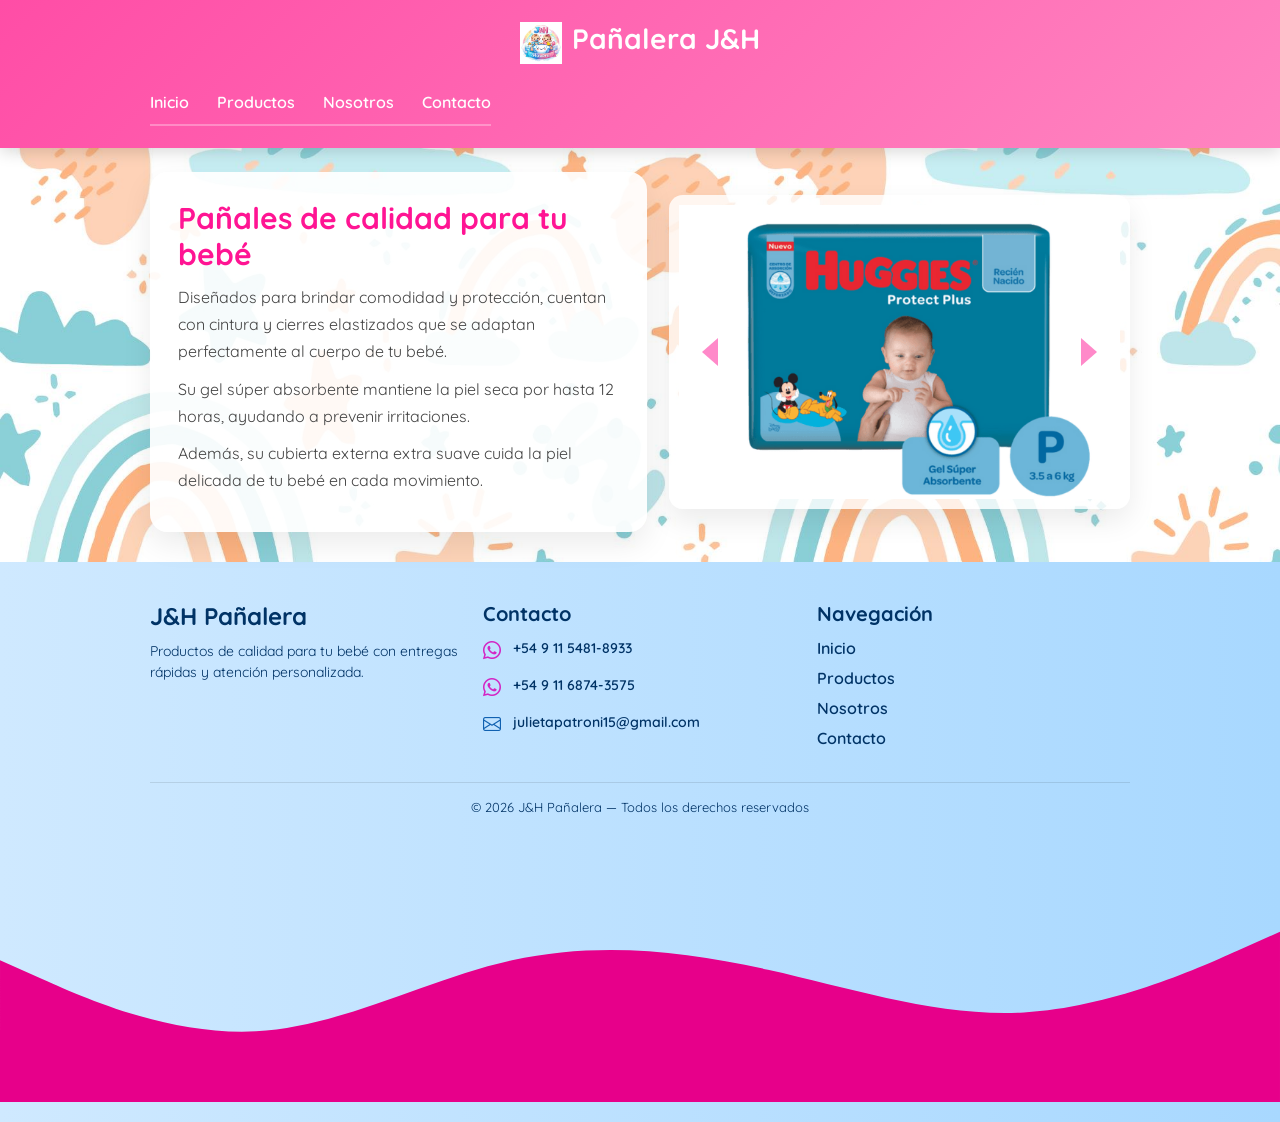
==== commit dfaeb659: "Corrijo enlace al CSS compilado desde Sass" ====
--- a/index.html
+++ b/index.html
@@ -14,8 +14,8 @@
   <!-- Google Font -->
   <link href="https://fonts.googleapis.com/css2?family=Quicksand:wght@400;600;700&display=swap" rel="stylesheet">
 
-  <!-- Tu CSS -->
-  <link rel="stylesheet" href="css/styles.css">
+  <!-- CSS SASS -->
+ <link rel="stylesheet" href="css/styles.css">
 </head>
 
 <body>
@@ -85,6 +85,8 @@
     </div>
 
   </section>
+
+  
 </main>
 
 <footer class="footer-jyh">
@@ -129,6 +131,7 @@
   <div class="footer-bottom">
     © 2026 J&amp;H Pañalera — Todos los derechos reservados
   </div>
+  <svg xmlns="http://www.w3.org/2000/svg" viewBox="0 0 1440 320"><path fill="#e7008a" fill-opacity="1" d="M0,160L48,181.3C96,203,192,245,288,240C384,235,480,181,576,160C672,139,768,149,864,170.7C960,192,1056,224,1152,218.7C1248,213,1344,171,1392,149.3L1440,128L1440,320L1392,320C1344,320,1248,320,1152,320C1056,320,960,320,864,320C768,320,672,320,576,320C480,320,384,320,288,320C192,320,96,320,48,320L0,320Z"></path></svg>
 </footer>
 
 <script src="https://cdn.jsdelivr.net/npm/bootstrap@5.3.2/dist/js/bootstrap.bundle.min.js"></script>
--- a/css/styles.css
+++ b/css/styles.css
@@ -1,82 +1,125 @@
+/* ===== VARIABLES ===== */
+/* ===== MIXINS ===== */
+/* ===== ANIMACION ===== */
+@keyframes aparecerSuave {
+  from {
+    opacity: 0;
+    transform: translateY(18px);
+  }
+  to {
+    opacity: 1;
+    transform: translateY(0);
+  }
+}
 /* ===== RESETS ===== */
-*{ margin: 0; padding: 0; box-sizing: border-box; }
-
-html, body{ width: 100%; height: 100%; }
+* {
+  margin: 0;
+  padding: 0;
+  box-sizing: border-box;
+}
+
+html,
+body {
+  width: 100%;
+  height: 100%;
+}
 
 /* ===== BODY ===== */
-body{
-  font-family: 'Quicksand', sans-serif;
+body {
+  font-family: "Quicksand", sans-serif;
   color: #1a1a1a;
   line-height: 1.5;
-
   background-image: url("../img/fondobebe.jpg");
   background-size: cover;
   background-position: center;
   background-repeat: no-repeat;
   background-attachment: fixed;
+  overflow-x: hidden;
 }
 
 /* ===== LAYOUT GENERAL ===== */
-.page{
+.page {
   width: min(980px, 92%);
   margin: 24px auto;
 }
 
-/* ===== HEADER PREMIUM (MISMO PARA TODAS) ===== */
-.site-header{
+/* ===== TEXTOS ===== */
+h2 {
+  font-size: 22px;
+  margin: 0 0 12px 0;
+}
+
+p {
+  margin: 10px 0;
+}
+
+.muted {
+  color: #555;
+}
+
+.section {
+  background: rgba(255, 255, 255, 0.9);
+  border-radius: 14px;
+  box-shadow: 0 10px 24px rgba(0, 0, 0, 0.06);
+  border: 1px solid rgba(0, 0, 0, 0.1);
+  padding: 18px;
+}
+
+.bullets {
+  padding-left: 20px;
+  margin-top: 10px;
+}
+
+.site-header {
   background: linear-gradient(135deg, #ff4da6, #ff85c1);
-  box-shadow: 0 4px 15px rgba(0,0,0,0.15);
+  box-shadow: 0 4px 15px rgba(0, 0, 0, 0.15);
   padding: 22px 10px;
 }
 
-.header-inner{
+.header-inner {
   width: min(980px, 92%);
   margin: 0 auto;
   text-align: center;
 }
 
-.logo-jyh{
+.logo-jyh {
   display: flex;
   align-items: center;
   justify-content: center;
   gap: 10px;
 }
-
-.logo-jyh img{
+.logo-jyh img {
   height: 42px;
   width: auto;
   display: block;
 }
 
-.nombre-empresa{
+.nombre-empresa {
   font-size: 28px;
   color: #fff;
   font-weight: 700;
-}
-
-/* ===== NAV PREMIUM ===== */
-.nav ul{
+  animation: aparecerSuave 0.9s ease;
+}
+
+.nav ul {
   list-style: none;
   display: flex;
   justify-content: center;
   gap: 28px;
-  padding: 12px 0 0 0;
+  padding: 12px 0 10px 0;
   margin: 14px 0 0 0;
-  border-bottom: 2px solid rgba(255,255,255,0.30);
-  padding-bottom: 10px;
+  border-bottom: 2px solid rgba(255, 255, 255, 0.3);
   flex-wrap: wrap;
 }
-
-.nav a{
+.nav a {
   position: relative;
   text-decoration: none;
-  color: white;
+  color: #fff;
   font-weight: 600;
   font-size: 16px;
   transition: color 0.25s ease;
 }
-
-.nav a::after{
+.nav a::after {
   content: "";
   position: absolute;
   left: 0;
@@ -86,79 +129,133 @@
   background-color: #fff;
   transition: width 0.25s ease;
 }
-
-.nav a:hover{
+.nav a:hover {
   color: #ffe6f3;
 }
-
-.nav a:hover::after{
+.nav a:hover::after {
   width: 100%;
 }
 
-/* ===== TEXTOS ===== */
-h2{ font-size: 22px; margin: 0 0 12px 0; }
-p{ margin: 10px 0; }
-
-.muted{ color: #555; }
-
-/* ===== HOME: TEXTO + CAROUSEL ===== */
-.home-layout{
+/* ===== FOOTER ===== */
+.footer-jyh {
+  background: linear-gradient(90deg, #cfe9ff, #a8d8ff);
+  color: #003366;
+  padding: 40px 0 20px 0;
+  margin-top: 30px;
+}
+
+.footer-inner {
+  width: min(980px, 92%);
+  margin: 0 auto;
+  display: flex;
+  justify-content: space-between;
+  gap: 20px;
+  flex-wrap: wrap;
+}
+
+.footer-col {
+  flex: 1;
+  min-width: 200px;
+}
+.footer-col h4,
+.footer-col h5 {
+  margin-bottom: 10px;
+  font-weight: 700;
+}
+.footer-col p {
+  font-size: 14px;
+  margin-bottom: 10px;
+}
+.footer-col ul {
+  list-style: none;
+  padding: 0;
+}
+.footer-col ul li {
+  margin-bottom: 6px;
+}
+.footer-col a {
+  text-decoration: none;
+  color: #003366;
+  font-weight: 600;
+}
+.footer-col a:hover {
+  text-decoration: underline;
+}
+
+.footer-icon {
+  margin-right: 8px;
+  font-size: 18px;
+  vertical-align: middle;
+}
+
+.whatsapp {
+  color: #d325c4;
+}
+
+.mail {
+  color: #1061b1;
+}
+
+.footer-bottom {
+  width: min(980px, 92%);
+  margin: 16px auto 0 auto;
+  text-align: center;
+  font-size: 13px;
+  border-top: 1px solid rgba(0, 0, 0, 0.1);
+  padding-top: 15px;
+}
+
+/* ===== HOME ===== */
+.home-layout {
   display: flex;
   gap: 22px;
   align-items: center;
 }
-
-.home-layout > *{
+.home-layout > * {
   flex: 1;
   min-width: 280px;
 }
 
-.home-carousel{
-  background: rgba(255,255,255,0.80);
+.home-carousel {
+  background: rgba(255, 255, 255, 0.8);
   border-radius: 14px;
   padding: 10px;
-  box-shadow: 0 12px 28px rgba(0,0,0,0.08);
-}
-
-/* ===== TEXTO PREMIUM ===== */
-.premium-texto{
-  background: rgba(255,255,255,0.92);
+  box-shadow: 0 12px 28px rgba(0, 0, 0, 0.08);
+  animation: aparecerSuave 1s ease;
+}
+
+.premium-texto {
+  background: rgba(255, 255, 255, 0.92);
+  border-radius: 18px;
+  box-shadow: 0 12px 30px rgba(0, 0, 0, 0.08);
   padding: 28px;
-  border-radius: 18px;
-  box-shadow: 0 12px 30px rgba(0,0,0,0.08);
-}
-
-.titulo-premium{
+  animation: aparecerSuave 1s ease;
+}
+
+.titulo-premium {
   font-weight: 700;
   font-size: 30px;
   color: #ff1493;
   margin-bottom: 12px;
 }
 
-.descripcion-premium{
+.descripcion-premium {
   font-size: 16px;
   color: #444;
   line-height: 1.7;
 }
 
-/* ===== CAROUSEL FLECHAS ROSA FUERTE ===== */
-.carousel-control-prev-icon{
+/* ===== CAROUSEL ===== */
+.carousel-control-prev-icon {
   background-image: url("data:image/svg+xml;charset=utf8,%3Csvg fill='%23ff1493' viewBox='0 0 16 16' xmlns='http://www.w3.org/2000/svg'%3E%3Cpath d='M11 1L3 8l8 7'/%3E%3C/svg%3E");
 }
-.carousel-control-next-icon{
+
+.carousel-control-next-icon {
   background-image: url("data:image/svg+xml;charset=utf8,%3Csvg fill='%23ff1493' viewBox='0 0 16 16' xmlns='http://www.w3.org/2000/svg'%3E%3Cpath d='M5 1l8 7-8 7'/%3E%3C/svg%3E");
 }
 
-/* ===== SECCIÓN PRODUCTOS (FONDO + TÍTULOS) ===== */
-.section{
-  background: rgba(255,255,255,0.90);
-  border: 1px solid rgba(0,0,0,0.10);
-  border-radius: 14px;
-  padding: 18px;
-  box-shadow: 0 10px 24px rgba(0,0,0,0.06);
-}
-
-#seccion-productos{
+/* ===== PRODUCTOS ===== */
+#seccion-productos {
   position: relative;
   overflow: hidden;
   background-image: url("../img/bannerjyh.png");
@@ -168,27 +265,29 @@
   padding: 40px 22px;
   text-align: center;
 }
-
-#seccion-productos::before{
+#seccion-productos::before {
   content: "";
   position: absolute;
   inset: 0;
-  background: rgba(255,255,255,0.78);
-}
-
-#seccion-productos *{ position: relative; }
-
-#seccion-productos h2{
+  background: rgba(255, 255, 255, 0.78);
+}
+#seccion-productos * {
+  position: relative;
+}
+#seccion-productos h2 {
   font-weight: 700;
   font-size: 34px;
   color: #ff1493;
   margin-bottom: 10px;
-  text-shadow: 0 2px 8px rgba(0,0,0,0.15);
-}
-
-.tags{ margin-top: 12px; }
-
-.tag{
+  text-shadow: 0 2px 8px rgba(0, 0, 0, 0.15);
+  animation: aparecerSuave 0.9s ease;
+}
+
+.tags {
+  margin-top: 12px;
+}
+
+.tag {
   display: inline-block;
   background-color: #fff;
   color: #ff1493;
@@ -196,18 +295,16 @@
   margin: 6px;
   border-radius: 999px;
   font-weight: 600;
-  box-shadow: 0 4px 12px rgba(0,0,0,0.08);
+  box-shadow: 0 4px 12px rgba(0, 0, 0, 0.08);
   transition: transform 0.2s ease, background-color 0.2s ease, color 0.2s ease;
 }
-
-.tag:hover{
+.tag:hover {
   background-color: #ff1493;
   color: white;
   transform: translateY(-2px);
 }
 
-/* ===== PRODUCTOS: 2 ARRIBA + 1 ABAJO ===== */
-.products-grid{
+.products-grid {
   margin-top: 18px;
   display: grid;
   grid-template-columns: repeat(2, minmax(0, 1fr));
@@ -215,40 +312,37 @@
   align-items: start;
 }
 
-.product-card{
+.product-card {
   border-radius: 14px;
   overflow: hidden;
-  box-shadow: 0 10px 24px rgba(0,0,0,0.06);
-}
-
-.product-card--center{
-  grid-column: 1 / -1;
+  box-shadow: 0 10px 24px rgba(0, 0, 0, 0.06);
+  animation: aparecerSuave 0.8s ease;
+}
+
+.product-card--center {
+  grid-column: 1/-1;
   width: min(540px, 100%);
   justify-self: center;
 }
 
-/* ===== LISTAS ===== */
-.bullets{ padding-left: 20px; margin-top: 10px; }
-
-/* =========================
-   NOSOTROS - ESTILO TODDLER
-   ========================= */
-.nosotros-hero{
+/* ===== NOSOTROS ===== */
+.nosotros-hero {
   display: flex;
   align-items: stretch;
   overflow: hidden;
   border-radius: 14px;
-  background: rgba(255,255,255,0.92);
-  box-shadow: 0 14px 30px rgba(0,0,0,0.08);
+  background: rgba(255, 255, 255, 0.92);
+  box-shadow: 0 14px 30px rgba(0, 0, 0, 0.08);
+  animation: aparecerSuave 1s ease;
 }
 
 .nosotros-hero-left,
-.nosotros-hero-right{
+.nosotros-hero-right {
   flex: 1;
   min-width: 280px;
 }
 
-.nosotros-hero-img{
+.nosotros-hero-img {
   width: 100%;
   height: 100%;
   min-height: 320px;
@@ -256,224 +350,356 @@
   display: block;
 }
 
-.nosotros-hero-right{
+.nosotros-hero-right {
   padding: 32px;
 }
 
-.nosotros-title{
+.nosotros-title {
   font-size: 32px;
   font-weight: 700;
   margin-bottom: 10px;
   color: #111;
 }
 
-.nosotros-subtitle{
+.nosotros-subtitle {
   font-size: 22px;
   font-weight: 700;
   margin-bottom: 14px;
   color: #ff1493;
 }
 
-.nosotros-muted{ color: #555; }
-
-.nosotros-info{
+.nosotros-muted {
+  color: #555;
+}
+
+.nosotros-info {
   margin-top: 18px;
 }
 
-.nosotros-info-title{
+.nosotros-info-title {
   margin-bottom: 12px;
   font-weight: 700;
 }
 
-.nosotros-grid{
+.nosotros-grid {
   display: grid;
   grid-template-columns: repeat(3, minmax(0, 1fr));
   gap: 14px;
 }
 
-.nosotros-card{
-  background: rgba(255,255,255,0.92);
+.nosotros-card {
+  background: rgba(255, 255, 255, 0.92);
   border-radius: 14px;
+  box-shadow: 0 10px 24px rgba(0, 0, 0, 0.06);
   padding: 18px;
-  box-shadow: 0 10px 24px rgba(0,0,0,0.06);
-}
-
-.nosotros-card h3{
+}
+.nosotros-card h3 {
   font-size: 18px;
   font-weight: 700;
   margin-bottom: 8px;
 }
 
-/* =========================
-   CONTACTO - LAYOUT PRO
-   ========================= */
-.contacto-layout{
+.btn-container {
+  --btn-color: #ff85c1;
+  --corner-color: rgba(255, 20, 147, 0.18);
+  --corner-dist: 16px;
+  --corner-multiplier: 1.35;
+  --timing-function: cubic-bezier(0, 0, 0, 2.5);
+  --duration: 250ms;
+  position: relative;
+  display: flex;
+  align-items: center;
+  justify-content: center;
+  margin-top: 18px;
+}
+
+.btn-jyh {
+  position: relative;
+  min-width: 170px;
+  min-height: calc(var(--corner-dist) * 2);
+  border-radius: 16px;
+  border: none;
+  padding: 0.7em 1.2em;
+  text-decoration: none;
+  display: flex;
+  align-items: center;
+  justify-content: center;
+  background: linear-gradient(rgba(255, 255, 255, 0.1333333333), rgba(0, 0, 0, 0.0666666667)), var(--btn-color);
+  box-shadow: 1px 1px 2px -1px #fff inset, 0 2px 1px rgba(0, 0, 0, 0.062745098), 0 4px 2px rgba(0, 0, 0, 0.062745098), 0 8px 4px rgba(0, 0, 0, 0.062745098), 0 16px 8px rgba(0, 0, 0, 0.062745098);
+  transition: transform var(--duration) var(--timing-function), filter var(--duration) var(--timing-function);
+  cursor: pointer;
+}
+
+.btn-drawer {
+  position: absolute;
+  display: flex;
+  justify-content: center;
+  min-height: 32px;
+  border-radius: 16px;
+  border: none;
+  padding: 0.35em 1em;
+  font-size: 0.8em;
+  font-weight: 700;
+  font-family: "Quicksand", sans-serif;
+  color: rgba(0, 0, 0, 0.6);
+  background: linear-gradient(rgba(255, 255, 255, 0.1333333333), rgba(0, 0, 0, 0.0666666667)), #ffd4e9;
+  opacity: 0;
+  transition: transform calc(0.5 * var(--duration)) ease, filter var(--duration) var(--timing-function), opacity calc(0.5 * var(--duration)) ease;
+  filter: blur(2px);
+}
+
+.transition-top {
+  top: 0;
+  left: 0;
+  border-radius: 12px 12px 0 0;
+  align-items: start;
+}
+
+.transition-bottom {
+  bottom: 0;
+  right: 0;
+  border-radius: 0 0 12px 12px;
+  align-items: end;
+}
+
+.btn-text {
+  display: inline-block;
+  font-size: 1rem;
+  font-family: "Quicksand", sans-serif;
+  font-weight: 700;
+  color: #ffffff;
+  letter-spacing: 0.3px;
+  text-shadow: 0 1px 2px rgba(0, 0, 0, 0.18);
+  transition: transform var(--duration) var(--timing-function), filter var(--duration) var(--timing-function), color var(--duration) var(--timing-function);
+}
+
+.btn-corner {
+  position: absolute;
+  width: 26px;
+  fill: none;
+  stroke: var(--corner-color);
+  transition: transform var(--duration) var(--timing-function), filter var(--duration) var(--timing-function);
+}
+
+.btn-corner:nth-of-type(1) {
+  top: 0;
+  left: 0;
+  transform: translate(calc(-1 * var(--corner-dist)), calc(-1 * var(--corner-dist))) rotate(90deg);
+}
+
+.btn-corner:nth-of-type(2) {
+  top: 0;
+  right: 0;
+  transform: translate(var(--corner-dist), calc(-1 * var(--corner-dist))) rotate(180deg);
+}
+
+.btn-corner:nth-of-type(3) {
+  bottom: 0;
+  right: 0;
+  transform: translate(var(--corner-dist), var(--corner-dist)) rotate(-90deg);
+}
+
+.btn-corner:nth-of-type(4) {
+  bottom: 0;
+  left: 0;
+  transform: translate(calc(-1 * var(--corner-dist)), var(--corner-dist)) rotate(0deg);
+}
+
+.btn-container:hover .btn-jyh,
+.btn-container:focus-within .btn-jyh {
+  transform: scale(1.05);
+  filter: drop-shadow(0 12px 14px rgba(255, 20, 147, 0.18));
+}
+.btn-container:hover .transition-top,
+.btn-container:focus-within .transition-top {
+  transform: translateY(-18px) rotateZ(4deg);
+  filter: blur(0px);
+  opacity: 1;
+}
+.btn-container:hover .transition-bottom,
+.btn-container:focus-within .transition-bottom {
+  transform: translateY(18px) rotateZ(-4deg);
+  filter: blur(0px);
+  opacity: 1;
+}
+.btn-container:hover .btn-text,
+.btn-container:focus-within .btn-text {
+  transform: scale(1.04);
+}
+.btn-container:hover,
+.btn-container:focus-within {
+  --corner-color: rgba(255, 20, 147, 0.35);
+}
+.btn-container:hover .btn-corner:nth-of-type(1),
+.btn-container:focus-within .btn-corner:nth-of-type(1) {
+  transform: translate(calc(-1 * var(--corner-multiplier) * var(--corner-dist)), calc(-1 * var(--corner-multiplier) * var(--corner-dist))) rotate(90deg);
+}
+.btn-container:hover .btn-corner:nth-of-type(2),
+.btn-container:focus-within .btn-corner:nth-of-type(2) {
+  transform: translate(calc(var(--corner-multiplier) * var(--corner-dist)), calc(-1 * var(--corner-multiplier) * var(--corner-dist))) rotate(180deg);
+}
+.btn-container:hover .btn-corner:nth-of-type(3),
+.btn-container:focus-within .btn-corner:nth-of-type(3) {
+  transform: translate(calc(var(--corner-multiplier) * var(--corner-dist)), calc(var(--corner-multiplier) * var(--corner-dist))) rotate(-90deg);
+}
+.btn-container:hover .btn-corner:nth-of-type(4),
+.btn-container:focus-within .btn-corner:nth-of-type(4) {
+  transform: translate(calc(-1 * var(--corner-multiplier) * var(--corner-dist)), calc(var(--corner-multiplier) * var(--corner-dist))) rotate(0deg);
+}
+
+.btn-container:active .btn-jyh {
+  transform: scale(0.96);
+}
+.btn-container:active .transition-top,
+.btn-container:active .transition-bottom {
+  transform: translateY(0) scale(0.75);
+}
+
+.contacto-layout {
   display: flex;
   gap: 16px;
   align-items: stretch;
 }
-
-.contacto-layout > *{
+.contacto-layout > * {
   flex: 1;
   min-width: 280px;
 }
 
-.contacto-card{
-  background: rgba(255,255,255,0.92);
+.contacto-card {
+  background: rgba(255, 255, 255, 0.92);
   border-radius: 14px;
+  box-shadow: 0 12px 28px rgba(0, 0, 0, 0.08);
   padding: 22px;
-  box-shadow: 0 12px 28px rgba(0,0,0,0.08);
-}
-
-.contacto-title{
+}
+
+.contacto-title {
   margin: 0 0 6px 0;
   font-size: 28px;
   font-weight: 700;
   color: #111;
 }
 
-.contacto-subtitle{
+.contacto-subtitle {
   margin: 0 0 18px 0;
   color: #555;
   font-size: 14px;
 }
 
-.contacto-mini-title{
+.contacto-mini-title {
   margin: 0 0 10px 0;
   font-size: 18px;
   font-weight: 700;
   color: #111;
 }
 
-.contacto-item{
+.contacto-item {
   display: flex;
   gap: 12px;
   align-items: flex-start;
   margin-bottom: 14px;
 }
 
-.contacto-icon{
+.contacto-icon {
   font-size: 20px;
   line-height: 1;
   margin-top: 2px;
 }
-
-.contacto-icon.wa{ color: #25D366; }
-.contacto-icon.mail{ color: #1061b1; }
-.contacto-icon.geo{ color: #ff1493; }
-
-.contacto-label{
+.contacto-icon.wa {
+  color: #25D366;
+}
+.contacto-icon.mail {
+  color: #1061b1;
+}
+.contacto-icon.geo {
+  color: #ff1493;
+}
+
+.contacto-label {
   font-size: 12px;
   color: #777;
   margin-bottom: 2px;
 }
 
-.contacto-link{
+.contacto-link {
   text-decoration: none;
   font-weight: 600;
   color: #111;
 }
-
-.contacto-link:hover{ text-decoration: underline; }
-
-.contacto-text{ color: #111; font-weight: 600; }
-
-.contacto-sep{
+.contacto-link:hover {
+  text-decoration: underline;
+}
+
+.contacto-text {
+  color: #111;
+  font-weight: 600;
+}
+
+.contacto-sep {
   margin: 16px 0;
   border: 0;
-  border-top: 1px solid rgba(0,0,0,0.10);
-}
-
-.contacto-mapa{
+  border-top: 1px solid rgba(0, 0, 0, 0.1);
+}
+
+.contacto-mapa {
   width: 100%;
   height: 420px;
   border: 0;
   border-radius: 12px;
 }
 
-/* ===== FOOTER CELESTE ===== */
-.footer-jyh{
-  background: linear-gradient(90deg, #cfe9ff, #a8d8ff);
-  color: #003366;
-  padding: 40px 0 20px 0;
-  margin-top: 30px;
-}
-
-.footer-inner{
-  width: min(980px, 92%);
-  margin: 0 auto;
-  display: flex;
-  justify-content: space-between;
-  gap: 20px;
-  flex-wrap: wrap;
-}
-
-.footer-col{
-  flex: 1;
-  min-width: 200px;
-}
-
-.footer-col h4,
-.footer-col h5{
-  margin-bottom: 10px;
-  font-weight: 700;
-}
-
-.footer-col p{
-  font-size: 14px;
-  margin-bottom: 10px;
-}
-
-.footer-col ul{
-  list-style: none;
-  padding: 0;
-}
-
-.footer-col ul li{ margin-bottom: 6px; }
-
-.footer-col a{
-  text-decoration: none;
-  color: #003366;
-  font-weight: 600;
-}
-
-.footer-col a:hover{ text-decoration: underline; }
-
-.footer-icon{
-  margin-right: 8px;
-  font-size: 18px;
-  vertical-align: middle;
-}
-
-.whatsapp{ color: #d325c4; }
-.mail{ color: #1061b1; }
-
-.footer-bottom{
-  width: min(980px, 92%);
-  margin: 16px auto 0 auto;
-  text-align: center;
-  font-size: 13px;
-  border-top: 1px solid rgba(0,0,0,0.1);
-  padding-top: 15px;
-}
-
-/* =========================
-   RESPONSIVE GLOBAL
-   ========================= */
-@media (max-width: 900px){
-  .home-layout{ flex-direction: column; }
-  .nosotros-hero{ flex-direction: column; }
-  .nosotros-grid{ grid-template-columns: 1fr; }
-  .contacto-layout{ flex-direction: column; }
-  .contacto-mapa{ height: 320px; }
-  .products-grid{ grid-template-columns: 1fr; }
-  .product-card--center{ grid-column: auto; width: 100%; }
-}
-
-@media (max-width: 520px){
-  .nombre-empresa{ font-size: 24px; }
-  .titulo-premium{ font-size: 24px; }
-  #seccion-productos h2{ font-size: 26px; }
-  .contacto-title{ font-size: 22px; }
-  .contacto-mapa{ height: 260px; }
-}+@media (max-width: 900px) {
+  .home-layout {
+    flex-direction: column;
+  }
+  .nosotros-hero {
+    flex-direction: column;
+  }
+  .nosotros-grid {
+    grid-template-columns: 1fr;
+  }
+  .contacto-layout {
+    flex-direction: column;
+  }
+  .contacto-mapa {
+    height: 320px;
+  }
+  .products-grid {
+    grid-template-columns: 1fr;
+  }
+  .product-card--center {
+    grid-column: auto;
+    width: 100%;
+  }
+}
+@media (max-width: 520px) {
+  .nombre-empresa {
+    font-size: 24px;
+  }
+  .titulo-premium {
+    font-size: 24px;
+  }
+  #seccion-productos h2 {
+    font-size: 26px;
+  }
+  .contacto-title {
+    font-size: 22px;
+  }
+  .contacto-mapa {
+    height: 260px;
+  }
+}
+@media (max-width: 520px) {
+  .btn-jyh {
+    min-width: 145px;
+    padding: 0.65em 1em;
+  }
+  .btn-text {
+    font-size: 0.95rem;
+  }
+  .btn-drawer {
+    font-size: 0.72rem;
+    padding: 0.3em 0.8em;
+  }
+}
+
+/*# sourceMappingURL=styles.css.map */
